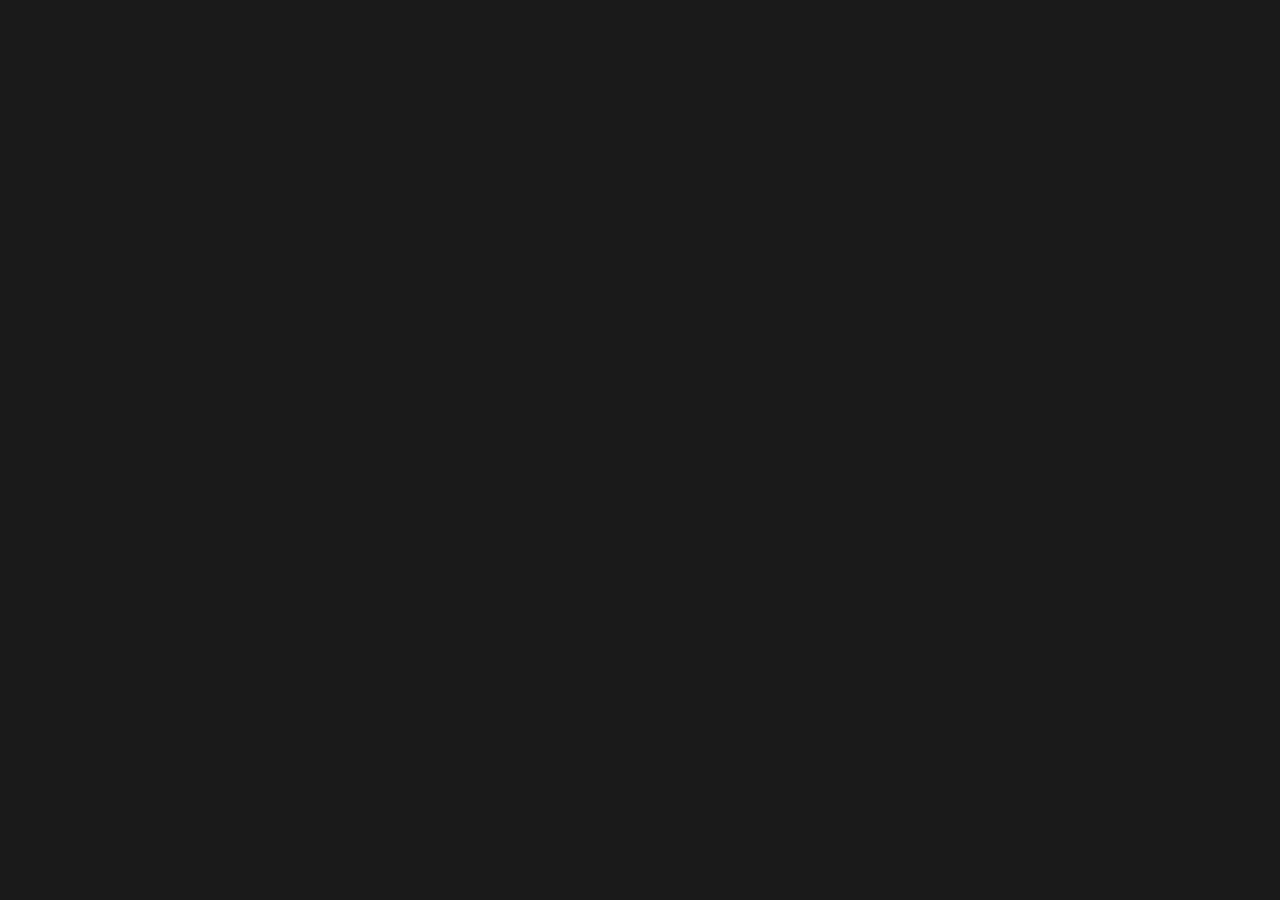
==== info_index.html @ 29385fa3 "修改hotcss的位置，新建页面" ====
<!DOCTYPE html>
<html>

<head>
    <meta charset="utf-8" />
    <title>UIfree</title>
    <meta name="keywords" content="" />
    <meta name="description" content="" />
    <meta name="viewport" content="width=device-width" />

    <!--S 第三方JS -->

    <!-- hotcss.js 必须在其他JS加载前加载，万不可异步加载。 -->
    <script src="js/hotcss.js"></script>

    <!--E 第三方JS -->
	
	<!--S全站共用样式和共用组件样式-->
    <link rel="stylesheet" href="css/common/shared.css" />
	<!--E全站共用样式和共用组件样式-->
	
	<!--S 独立页面样式-->
    <link rel="stylesheet" href="css/layout/info/info.css" />
	<!--E 独立页面样式-->
</head>
	<body>
	</body>
</html>
---- css/common/shared.css ----
/*
    css规范
    全站共用样式包括：网站头部、网站尾部、banner样式、共用样式、选择语言
    插件样式放在：插件共用样式里
    每个页面样式必须使用如下样式包裹起来:
    --------------------------------------------------- ==S statistics-page-1 ------------------------------------------------------------
    样式
    --------------------------------------------------- ==E statistics-page-1 ------------------------------------------------------------
*/

/*--------------------------------------------------- S 重置样式 ------------------------------------------------------------*/
html,body,h1,h2,h3,h4,h5,h6,div,dl,dt,dd,ul,ol,li,p,blockquote,pre,hr,figure,table,caption,th,td,form,fieldset,legend,input,button,textarea,menu{margin:0;padding:0;}
header,footer,section,article,aside,nav,hgroup,address,figure,figcaption,menu,details{display:block;}
table{border-collapse:collapse;border-spacing:0;}
caption,th{text-align:left;font-weight:normal;}
html,body,fieldset,img,iframe,abbr{border:0;}
i,cite,em,var,address,dfn{font-style:normal;}
[hidefocus],summary{outline:0;}
li{list-style:none;}
h1,h2,h3,h4,h5,h6,small{font-size:100%;}
sup,sub{font-size:83%;}
pre,code,kbd,samp{font-family:inherit;}
q:before,q:after{content:none;}
textarea{overflow:auto;resize:none;}
label,summary{cursor:default;}
a,button{cursor:pointer;}
h1,h2,h3,h4,h5,h6,em,strong,b{font-weight:bold;}
del,ins,u,s,a,a:hover{text-decoration:none;}
body,textarea,input,button,select,keygen,legend{font:12px/1.14 arial,\5b8b\4f53;color:#333;outline:0;}
body{background:#1a1a1a;font-family: microsoft yahei;}
a,a:hover{color:#333;}
/*--------------------------------------------------- E 重置样式 ------------------------------------------------------------*/

/*--------------------------------------------------- S 功能样式 ------------------------------------------------------------*/
.f-cb:after,.f-cbli li:after{display:block;clear:both;visibility:hidden;height:0;overflow:hidden;content:".";}
.f-cb,.f-cbli li{zoom:1;}
.f-ib{display:inline-block;*display:inline;*zoom:1;}
.f-dn{display:none;}
.f-db{display:block;}
.f-fl{float:left;}
.f-fr{float:right;}
.f-pr{position:relative;}
.f-prz{position:relative;zoom:1;}
.f-oh{overflow:hidden;}
.f-ff0{font-family:arial,\5b8b\4f53;}
.f-ff1{font-family:"Microsoft YaHei",\5fae\8f6f\96c5\9ed1,arial,\5b8b\4f53;}
.f-fs1{font-size:12px;}
.f-fs2{font-size:14px;}
.f-fwn{font-weight:normal;}
.f-fwb{font-weight:bold;}
.f-tal{text-align:left;}
.f-tac{text-align:center;}
.f-tar{text-align:right;}
.f-taj{text-align:justify;text-justify:inter-ideograph;}
.f-vam,.f-vama *{vertical-align:middle;}
.f-wsn{word-wrap:normal;white-space:nowrap;}
.f-pre{overflow:hidden;text-align:left;white-space:pre-wrap;word-wrap:break-word;word-break:break-all;}
.f-wwb{white-space:normal;word-wrap:break-word;word-break:break-all;}
.f-ti{overflow:hidden;text-indent:-30000px;}
.f-ti2{text-indent:2em;}
.f-lhn{line-height:normal;}
.f-tdu,.f-tdu:hover{text-decoration:underline;}
.f-tdn,.f-tdn:hover{text-decoration:none;}
.f-toe{overflow:hidden;word-wrap:normal;white-space:nowrap;text-overflow:ellipsis;}
.f-csp{cursor:pointer;}
.f-csd{cursor:default;}
.f-csh{cursor:help;}
.f-csm{cursor:move;}
.f-usn{-webkit-user-select:none;-moz-user-select:none;-ms-user-select:none;-o-user-select:none;user-select:none;}

/*--------------------------------------------------- E 功能样式 ------------------------------------------------------------*/

/*==S common */
footer{display: block}
.cistern { max-width: 1000px; margin :auto;}
/*==E common */
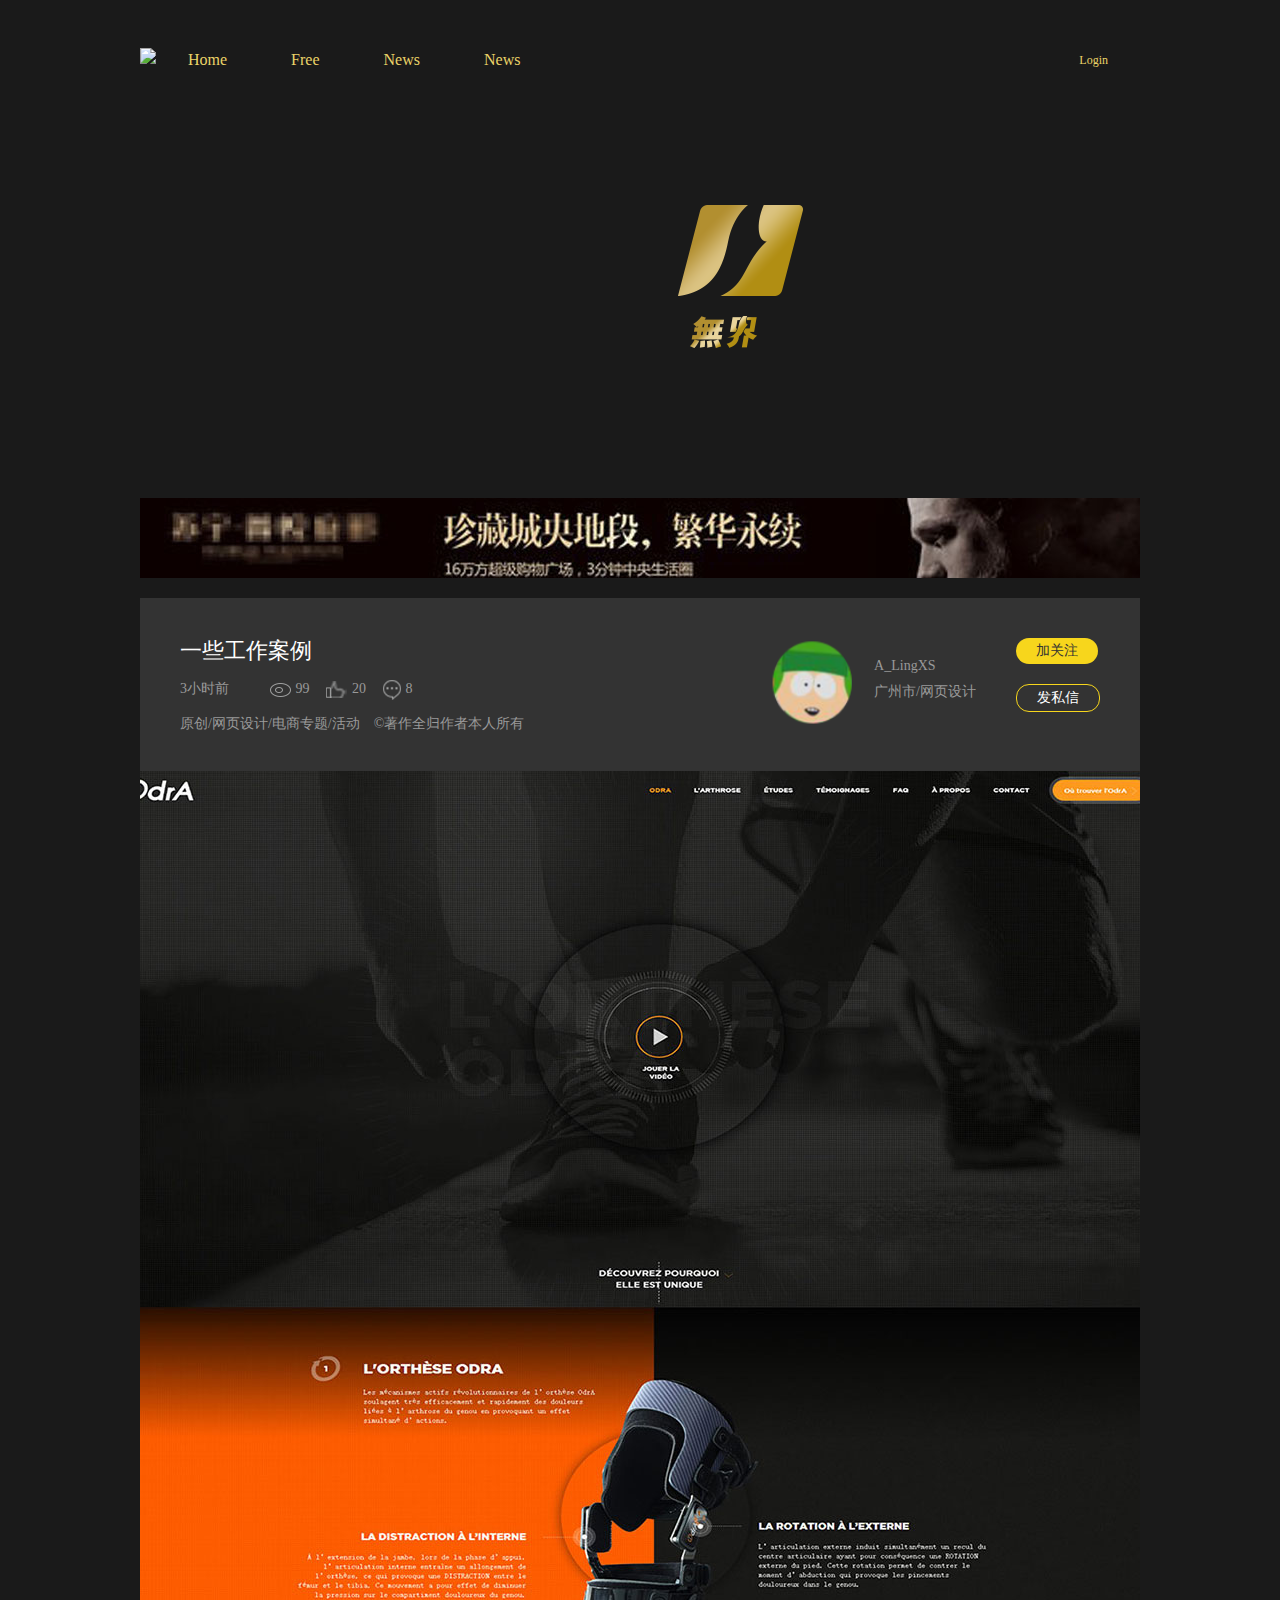
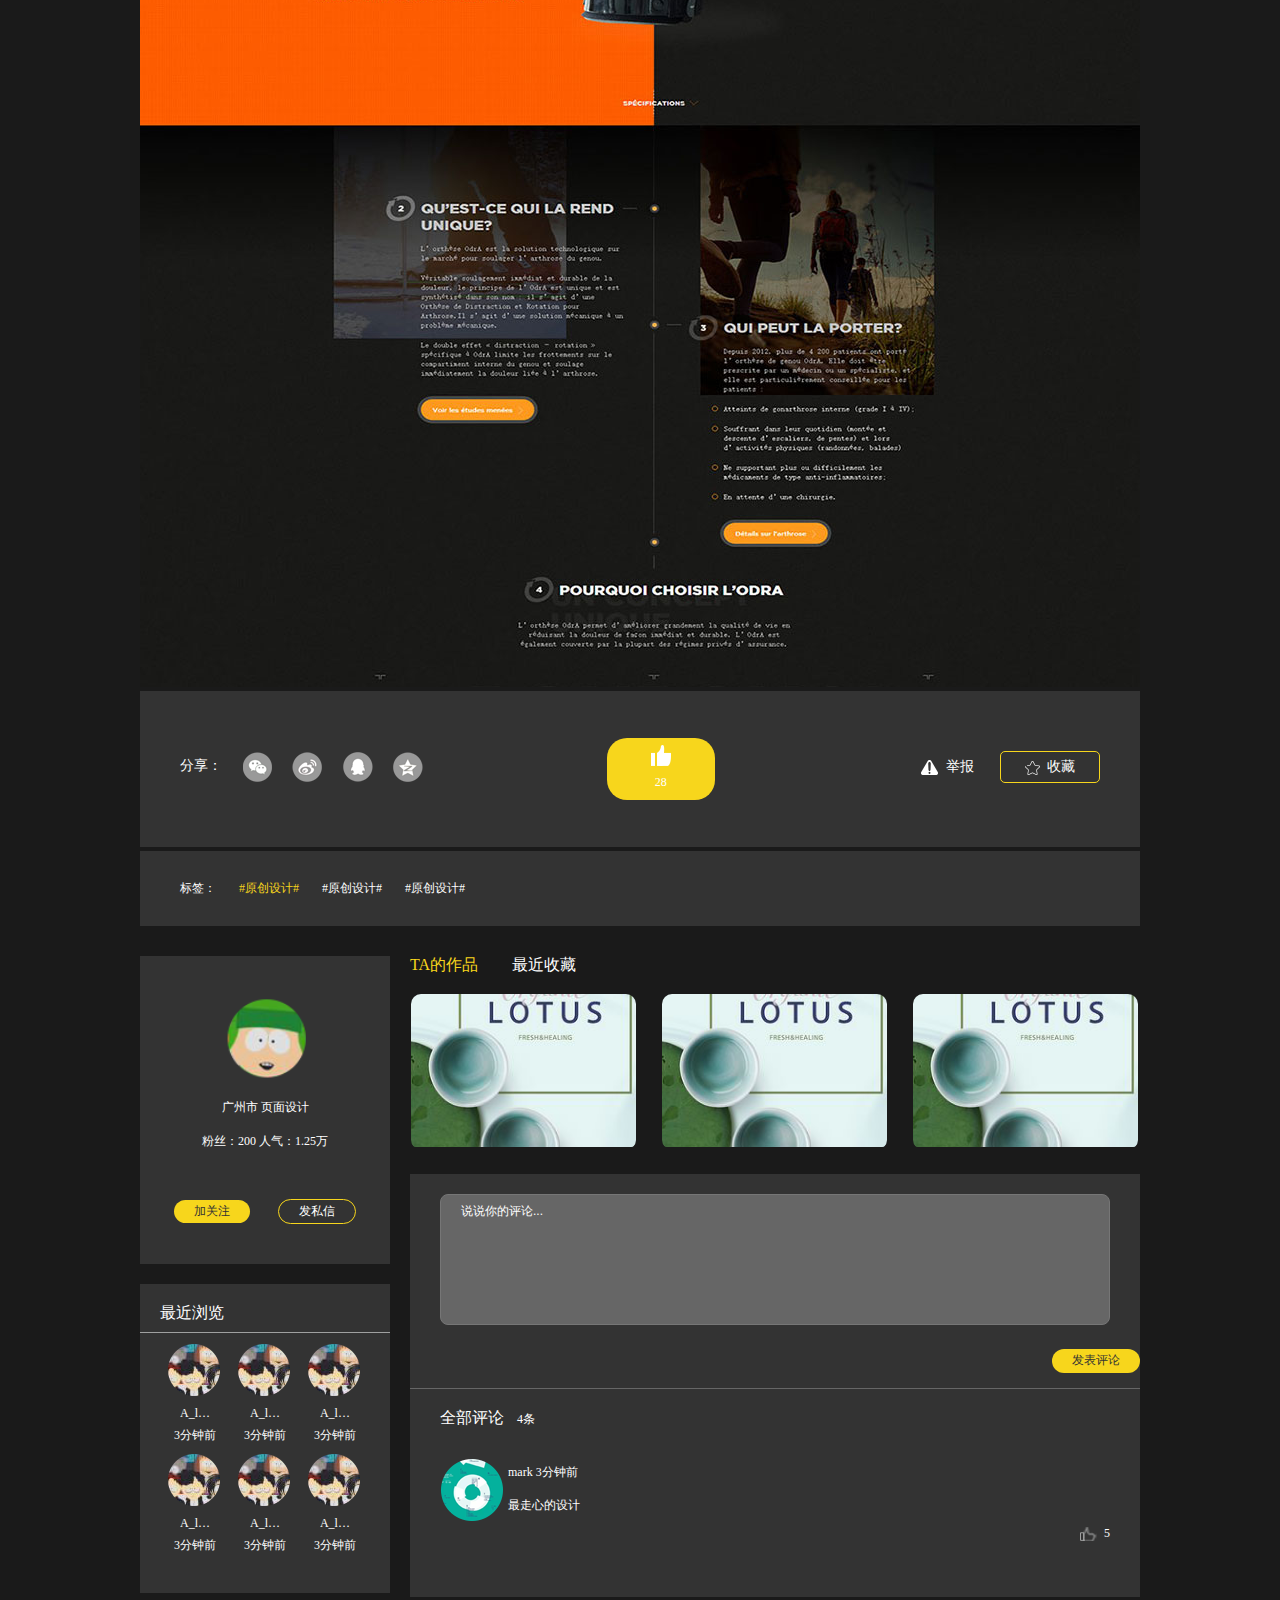
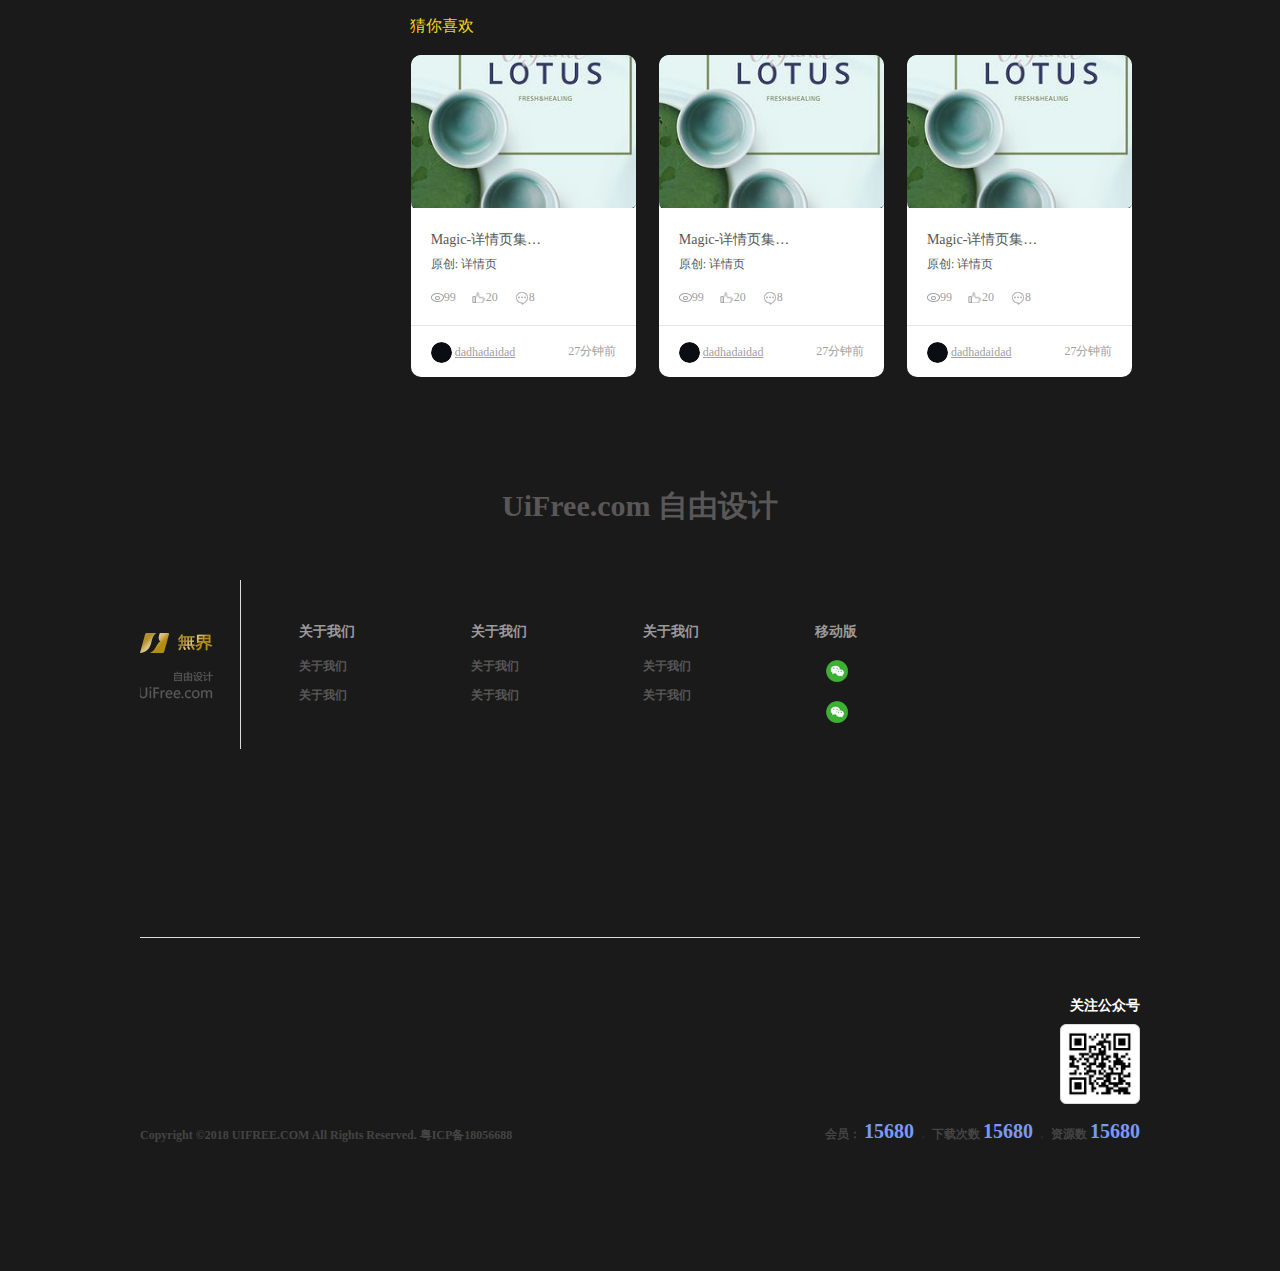
==== commit b9e63be7: "新增信息页面" ====
--- a/info_index.html
+++ b/info_index.html
@@ -24,5 +24,421 @@
 	<!--E 独立页面样式-->
 </head>
 	<body>
+		 <!-- 头部 -->
+    <div class="g-home-hd">
+        <div class="cistern  f-cb">
+            <!-- LOGO -->
+            <div class="m-home-logo f-fl">
+                <img src="images/logo.jpg">
+            </div>
+            <!-- /LOGO -->
+            <!-- 导航 -->
+            <ul class="m-home-nav f-fl">
+                <li class="f-fl">
+                    <a href="#">Home</a>
+                </li>
+                <li class="f-fl">
+                    <a href="#">Free</a>
+                </li>
+                <li class="f-fl">
+                    <a href="#">News</a>
+                </li>
+                <li class="f-fl">
+                    <a href="#">News</a>
+                </li>
+                <!-- 更多导航项 -->
+            </ul>
+            <!-- /导航 -->
+            <!-- 登录 -->
+            <div class="m-home-login f-fr">
+                <a href="#">Login</a>
+            </div>
+            <!-- /登录 -->
+        </div>
+    </div>
+    <!-- /头部 -->
+	<!-- banner -->
+    <div class="g-home-banner">
+        <div class="cistern">
+            <img src="images/banner.png" alt="">
+        </div>
+    </div>
+    <!-- /banner -->
+	<!--广告位置-->
+	<div class="g-info-hot">
+		<div class="cistern">
+			<img src="images/info_03.jpg"/>
+		</div>
+	</div>
+	<!--/广告位置-->
+	<!--内容-->
+	<div class="g-info-container">
+		<div class="cistern">
+			<!--内容头部-->
+			<div class="g-title f-cb">
+				<div class="info-title-fl">
+					<h1 class="title">一些工作案例</h1>
+					<div class="status">
+						<span>3小时前</span>
+						<span><img src="images/info-icon-c_08.png"/>99</span>
+						<span><img src="images/info-icon-c_03.png"/>20</span>
+						<span><img src="images/info-icon-c_05.png"/>8</span>
+					</div>
+					<p class="msg">原创/网页设计/电商专题/活动 &nbsp;&nbsp;&nbsp;©著作全归作者本人所有</p>
+				</div>
+				<div class="info-title-fr">
+					<div class="info-title-img f-fl">
+						<img src="images/attention-portrait.png"/>
+					</div>
+					<div class="f-fl c-ml20">
+						<p class="c-mt20">A_LingXS</p>
+						<p class="c-mt10">广州市/网页设计</p>
+					</div>
+					<div class="f-fr c-ml40">
+						<div class="c-mb20">
+							<span class="p-attention-ct-left-attention">加关注</span>
+                        </div>
+						<div>
+							<span class="p-attention-ct-left-msg">发私信</span>
+						</div>
+					</div>
+				</div>
+			</div>
+			<!--内容-->
+			<div class="g-content">
+				<img src="images/info-content_03.jpg"/>
+			</div>
+			<!--内容底部-->
+			<div class="g-fd-top f-cb f-tac">
+				<div class="f-fl f-ib">
+					<div class="info-fd-top">
+						分享：
+						<a href="javascript:;" class="u-share-btn">
+							<img src="images/info-icon_03.png" alt="" />
+						</a>
+						<a href="javascript:;" class="u-share-btn">
+							<img src="images/info-icon_05.png" alt="" />
+						</a>
+						<a href="javascript:;" class="u-share-btn">
+							<img src="images/info-icon_07.png" alt="" />
+						</a>
+						<a href="javascript:;" class="u-share-btn">
+							<img src="images/info-icon_09.png" alt="" />
+						</a>
+						
+					</div>
+				</div>
+				<div class="f-ib">
+					<div class="u-praise-btn">
+						<img src="images/info-zab_03.png"/>
+						<p>28</p>
+					</div>
+				</div>
+				<div class="f-fr f-ib">
+					<div class="info-fd-top">
+
+						<a href="javascript:;" class="u-fun-btn u-fun-btn-borno">
+							<img src="images/info-fun_03.png" alt="" />
+							举报
+						</a>
+						<a href="javascript:;" class="u-fun-btn">
+							<img src="images/info-fun_05.png" alt="" />
+							收藏
+						</a>
+					</div>
+				</div>
+			</div>
+			<div class="g-fd-bt">
+				标签：
+				<span class="fc-orgin c-ml20">#原创设计#</span>
+				<span class="c-ml20">#原创设计#</span>
+				<span class="c-ml20">#原创设计#</span>
+			</div>
+		</div>
+	</div>
+	
+	<!--/内容-->
+	
+	
+	<!--个人信息-->
+		 <div class="p-attention-ct">
+        <div class="cistern f-cb">
+            <div class="p-attention-ct-left f-tac">
+                <div class="p-attention-ct-left-person">
+                    <img src="images/attention-portrait.png" />
+                    <span class="f-db c-mt20">
+                        <span>广州市</span>
+                        <span class="c-pl5">页面设计</span>
+                    </span>
+                    <span class="f-db c-mt20">
+                        <span>粉丝：<span class="c-gray-color">200</span></span>
+                        <span class="c-pl20">人气：<span class="c-gray-color">1.25万</span></span>
+                    </span>
+                    <span class="f-db c-mt50">
+                        <span class="p-attention-ct-left-attention c-mr25">加关注</span>
+                        <span class="p-attention-ct-left-msg">发私信</span>
+                    </span>
+                </div>
+                <div class="p-attention-ct-left-look c-mt20">
+                    <p>最近浏览</p>
+                    <ul class="f-cb">
+                        <li>
+                            <img src="images/attention-portrait2.png" />
+                            <span class="f-db browser-name">A_little</span>
+                            <span class="f-db c-gray-color">3分钟前</span>
+                        </li>
+                        <li>
+                            <img src="images/attention-portrait2.png" />
+                            <span class="f-db browser-name">A_little</span>
+                            <span class="f-db c-gray-color">3分钟前</span>
+                        </li>
+                        <li>
+                            <img src="images/attention-portrait2.png" />
+                            <span class="f-db browser-name">A_little</span>
+                            <span class="f-db c-gray-color">3分钟前</span>
+                        </li><li>
+                        <img src="images/attention-portrait2.png" />
+                        <span class="f-db browser-name">A_little</span>
+                        <span class="f-db c-gray-color">3分钟前</span>
+                    </li><li>
+                        <img src="images/attention-portrait2.png" />
+                        <span class="f-db browser-name">A_little</span>
+                        <span class="f-db c-gray-color">3分钟前</span>
+                    </li><li>
+                        <img src="images/attention-portrait2.png" />
+                        <span class="f-db browser-name">A_little</span>
+                        <span class="f-db c-gray-color">3分钟前</span>
+                    </li>
+                    </ul>
+                </div>
+            </div>
+            <div class="p-attention-ct-right">
+               	<div class="g-info-tab">
+               		<div class="info-tab-title">
+               			<span class="fc-orgin">TA的作品</span>
+               			<span>最近收藏</span>
+               		</div>
+               		<div class="info-tab-show">
+               			<a href="javascript:;">
+               				<img src="images/info-zp_03.png"/>
+               			</a>
+               			<a href="javascript:;">
+               				<img src="images/info-zp_03.png"/>
+               			</a>
+               			
+               			<a href="javascript:;">
+               				<img src="images/info-zp_03.png"/>
+               			</a>
+               		</div>
+               	</div>
+                <div class="personal-product-commend c-mt20">
+                    <div class="commend-wrap">
+                        <textarea rows="8">说说你的评论...</textarea >
+                    </div>
+                    <div class="f-tar c-mt20">
+                        <span class="p-attention-ct-left-attention">发表评论</span>
+                    </div>
+                    <p class="commend-num">
+                        <span>全部评论</span> <span class="c-gray-color">4条</span>
+                    </p>
+                    <ul>
+                        <li>
+                            <img src="images/attention-portrait3.png" />
+                            <div class="f-ib c-pl20">
+                                <span class="f-db">
+                                    <span>mark</span>
+                                    <span class="c-gray-color c-pl5">3分钟前</span>
+                                </span>
+                                <p class="c-mt20 c-gray-color">最走心的设计</p>
+                            </div>
+                            <div class="personal-product-commend-thumb">
+                                <img src="images/attention-thumb.png" />
+                                <span class="c-gray-color">5</span>
+                            </div>
+                        </li>
+                    </ul>
+                </div>
+                <div class="g-info-tab c-mt20">
+               		<div class="info-tab-title">
+               			<span class="fc-orgin">猜你喜欢</span>
+               		</div>
+               		<div class="info-link f-cb">
+               			<div class="info-link-list">
+               				<a href="javascript:;" class="link-img">
+               					<img src="images/info-zp_03.png"/>
+               				</a>
+               				<div class="info-link-des">
+               					<div class="info-link-des-top">
+               						<h1 class="info-link-title">Magic-详情页集合Magic-详情页集合</h1>
+               						<h2 class="info-link-ftitle">原创:  详情页</h2>
+               						<div class="info-link-fun">
+               								<span><img src="images/info-icon-ca_13.png"/>99</span>
+											<span><img src="images/info-icon-ca_15.png"/>20</span>
+											<span><img src="images/info-icon-ca_17.png"/>8</span>
+               						</div>
+               					</div>
+               				</div>
+               				<div class="info-link-des-tx">
+              						<div class="info-link-tx">
+              							<img src="images/info-bt-tx_13.png"/>
+              							<span>dadhadaidad</span>
+              						</div>
+              						<div class="info-link-time">
+              							27分钟前
+              						</div>
+              					</div>
+               			</div>
+               			<div class="info-link-list">
+               				<a href="javascript:;" class="link-img">
+               					<img src="images/info-zp_03.png"/>
+               				</a>
+               				<div class="info-link-des">
+               					<div class="info-link-des-top">
+               						<h1 class="info-link-title">Magic-详情页集合Magic-详情页集合</h1>
+               						<h2 class="info-link-ftitle">原创:  详情页</h2>
+               						<div class="info-link-fun">
+               								<span><img src="images/info-icon-ca_13.png"/>99</span>
+											<span><img src="images/info-icon-ca_15.png"/>20</span>
+											<span><img src="images/info-icon-ca_17.png"/>8</span>
+               						</div>
+               					</div>
+               				</div>
+               				<div class="info-link-des-tx">
+              						<div class="info-link-tx">
+              							<img src="images/info-bt-tx_13.png"/>
+              							<span>dadhadaidad</span>
+              						</div>
+              						<div class="info-link-time">
+              							27分钟前
+              						</div>
+              					</div>
+               			</div>
+               			<div class="info-link-list">
+               				<a href="javascript:;" class="link-img">
+               					<img src="images/info-zp_03.png"/>
+               				</a>
+               				<div class="info-link-des">
+               					<div class="info-link-des-top">
+               						<h1 class="info-link-title">Magic-详情页集合Magic-详情页集合</h1>
+               						<h2 class="info-link-ftitle">原创:  详情页</h2>
+               						<div class="info-link-fun">
+               								<span><img src="images/info-icon-ca_13.png"/>99</span>
+											<span><img src="images/info-icon-ca_15.png"/>20</span>
+											<span><img src="images/info-icon-ca_17.png"/>8</span>
+               						</div>
+               					</div>
+               				</div>
+               				<div class="info-link-des-tx">
+              						<div class="info-link-tx">
+              							<img src="images/info-bt-tx_13.png"/>
+              							<span>dadhadaidad</span>
+              						</div>
+              						<div class="info-link-time">
+              							27分钟前
+              						</div>
+              					</div>
+               			</div>
+               		</div>
+               	</div>
+            </div>
+        </div>
+    </div>
+    <!-- /内容区 -->
+	
+	<!--/个人信息-->
+	
+	    <!-- 底部 -->
+    <footer class="ft-home c-mt50">
+        <h1 class="ft-home-UiFree">UiFree.com 自由设计</h1>
+
+        <div class="ft-home-ct f-cb">
+            <div class="cistern">
+                <div class="ft-home-introduce f-fl">
+                    <img src="images/introduce.png" alt="">
+                </div>
+                <div class="ft-home-nav-box f-cb f-fl">
+                    <dl class="ft-nav f-fl">
+                        <dt>
+                            <a>关于我们</a>
+                        </dt>
+                        <dd>
+                            <a>关于我们</a>
+                        </dd>
+                        <dd>
+                            <a>关于我们</a>
+                        </dd>
+                    </dl>
+                    <dl class="ft-nav f-fl">
+                        <dt>
+                            <a>关于我们</a>
+                        </dt>
+                        <dd>
+                            <a>关于我们</a>
+                        </dd>
+                        <dd>
+                            <a>关于我们</a>
+                        </dd>
+                    </dl>
+                    <dl class="ft-nav f-fl">
+                        <dt>
+                            <a>关于我们</a>
+                        </dt>
+                        <dd>
+                            <a>关于我们</a>
+                        </dd>
+                        <dd>
+                            <a>关于我们</a>
+                        </dd>
+                    </dl>
+                    <dl class="ft-nav f-fl">
+                        <dt>
+                            <a>移动版</a>
+                        </dt>
+                        <dd class="f-tac">
+                            <a><img src="images/home-bt-icon_03.png"/></a>
+                        </dd>
+                        <dd class="f-tac">
+                            <a><img src="images/home-bt-icon_03.png"/></a>
+                        </dd>
+                    </dl>
+                </div>
+                
+            </div>
+        </div>
+        <!-- 横线 -->
+        <div class="cistern">
+            <i style="display: block; height: 1px; background: #dbdbdb; "></i>
+        </div>
+        <!-- /横线 -->
+        <div class="ft-home-copyright">
+            <div class="cistern f-cb f-pr">
+                <div class="ft-home-copyright-text">
+                   Copyright ©2018 UIFREE.COM All Rights Reserved. 粤ICP备18056688
+                </div>
+                <div class="ft-home-Info f-fr">
+                	<!-- 社交 -->
+                <div class="ft-home-share-box">
+                    <h3>关注公众号</h3>
+                    <div class="ft-share-img">
+                        <img src="images/qq.png">
+                    </div>
+                </div>
+                <!-- /社交 -->
+                    <span>
+                        会员：
+                        <font>15680</font>
+                    </span>，
+                    <span>
+                        下载次数
+                        <font>15680</font>
+                    </span>，
+                    <span>
+                        资源数
+                        <font>15680</font>
+                    </span>
+                </div>
+            </div>
+        </div>
+    </footer>
 	</body>
 </html>
--- a/css/common/shared.css
+++ b/css/common/shared.css
@@ -73,4 +73,201 @@
 /*==S common */
 footer{display: block}
 .cistern { max-width: 1000px; margin :auto;}
-/*==E common */+/*==E common */
+
+
+/* S 头部 */
+.g-home-hd {
+    width: 100%;
+    padding: 30px 0px;
+    position: relative;
+    z-index: 102;
+    top: 0;
+    left: 0;
+}
+
+.g-home-hd a {
+    color: #666;
+}
+
+.g-home-hd .m-home-nav li {position: relative;}
+.g-home-hd .m-home-nav .nav-list-box a{
+    font-size: 16px;
+    color: #999;
+    padding: 6px;
+    display: inline-block;
+}
+
+.g-home-hd .m-home-nav .nav-list-box{
+    width: 128px;
+    position: absolute;
+    left: 0;
+    background: #151515;
+    padding: 14px 0px;
+    display: none;
+}
+
+.g-home-hd .m-home-nav li .nav-home-title {
+    font-size: 16px;
+    padding: 6px 22px;
+    display: block;
+}
+.g-home-hd .m-home-nav li :hover {
+	border: 1px solid #343434;
+    border-radius: 6px;
+}
+.g-home-hd .m-home-nav li:hover .nav-list-box{
+	display:block
+}
+.g-home-hd .m-home-fun{
+	
+}
+.g-home-hd .m-home-fun a{
+	padding-left:36px;
+}
+.g-home-hd .m-home-fun .u-home-saerch{
+    background: #1d1d1d;
+    padding: 6px 12px;
+    border-radius: 6px;
+}
+.g-home-hd .m-home-fun .u-home-saerch input{
+    padding-right: 26px;
+    outline: none;
+    border: none;
+    -webkit-appearance: none;
+    border-radius: 0;
+    background: none;
+    background: url(../../images/search.png)no-repeat center right;
+}
+.g-home-hd .m-home-fun .u-home-saerch input::-webkit-input-placeholder{
+	    color: #292929;
+}
+.g-home-hd .m-home-fun .u-home-saerch input::-moz-placeholder{   /* Mozilla Firefox 19+ */
+        color: #292929;
+}
+.g-home-hd .m-home-fun .u-home-saerch input:-moz-placeholder{    /* Mozilla Firefox 4 to 18 */
+      color: #292929;
+}
+.g-home-hd .m-home-fun .u-home-saerch input:-ms-input-placeholder{  /* Internet Explorer 10-11 */ 
+        color: #292929;
+}
+.g-home-hd .m-home-login{
+} 
+.m-home-menu{
+	    padding: 6px 32px;
+}
+/* E 头部 */
+
+/* S 底部 */
+
+.ft-home {
+    display: block;
+    background: #1a1a1a;
+}
+
+.ft-home .ft-home-introduce {
+    padding-top: 44px;
+    padding-right: 70px;
+}
+
+.ft-home .ft-home-nav-box {
+    padding: 32px 0px;
+}
+
+.ft-home .ft-home-UiFree {
+    color: #595757;
+    font-size: 18px;
+    text-align: center;
+    padding: 42px 0px;
+    background: #1a1a1a;
+}
+
+.ft-home .ft-home-ct .ft-home-nav-box .ft-nav {
+    padding: 0px 58px;
+}
+
+.ft-home .ft-home-ct .ft-home-nav-box .ft-nav dt {
+    padding: 12px 0px 38px 0px;
+}
+
+.ft-home .ft-home-ct .ft-home-nav-box .ft-nav dt a {
+    font-size: 14px;
+    color: #939393;
+    font-weight: bold;
+}
+
+.ft-home .ft-home-ct .ft-home-nav-box .ft-nav dd {
+    padding: 8px 0px;
+}
+
+.ft-home .ft-home-ct .ft-home-nav-box .ft-nav dd a {
+    font-size: 12px;
+    color: #595757;
+    font-weight: bold;
+}
+
+.ft-home-ct {
+    padding: 14px 0px;
+}
+
+
+/* =S 二维码 */
+
+.ft-home-share-box {
+    padding-top: 34px;
+    padding-bottom: 16px;
+    text-align: center;
+}
+
+.ft-home .ft-home-share-box h3 {
+    font-size: 14px;
+    color: #fff;
+    font-weight: bold;
+    margin-bottom: 10px;
+}
+
+.ft-home .ft-home-share-box .ft-share-img {
+    width: 66px;
+    height: 66px;
+    border: 1px solid #dbdbdb;
+    border-radius: 6px;
+    padding: 6px;
+	background:#fff;
+}
+
+.ft-home .ft-home-share-box img {
+    width: 100%;
+    border-radius: 6px;
+}
+
+
+/* =E 二维码 */
+
+
+/* =S 版权 */
+
+.ft-home-copyright {
+   
+    padding-bottom: 128px;
+}
+
+.ft-home-copyright .ft-home-copyright-text {
+    font-size: 12px;
+    color: #444;
+    font-weight: bold;
+}
+
+.ft-home-copyright .ft-home-Info span {
+    color: #939393;
+    font-size: 16px;
+    font-weight: bold;
+}
+
+.ft-home-copyright .ft-home-Info span font {
+    color: #fff;
+    font-size: 20px;
+}
+/* =E 版权 */
+
+
+/* E 底部 */--- a/css/layout/info/info.css
+++ b/css/layout/info/info.css
@@ -0,0 +1,644 @@
+/* S 字体颜色 */
+.fc-orgin{
+	color: #f7d61c !important;
+}
+/* E 字体颜色 */
+/* S 头部 */
+.g-home-hd {
+    height: 60px;
+    line-height: 60px;
+    /* position: fixed; */
+    position: relative;
+    z-index: 102;
+    top: 0;
+    left: 0;
+    width: 100%;
+}
+
+.g-home-hd a {
+    color: #ebd368;
+}
+
+.g-home-hd .m-home-nav li {}
+
+.g-home-hd .m-home-nav li a {
+    font-size: 16px;
+    padding: 0px 32px;
+    display: block;
+}
+
+.g-home-hd .m-home-login a {
+    display: block;
+    background: url(../../images/login.png)no-repeat center right 0px;
+    padding: 0px 32px;
+}
+
+
+/* E 头部 */
+
+/* S 广告 */
+.g-info-hot{
+	width: 100%;
+	height: auto;
+	margin: 40px 0 20px;
+}
+.g-info-hot img{
+	display: block;
+	width: 100%;
+}
+/* E 广告*/
+
+/* S 内容  */
+.c-mt20{
+	margin-top: 20px;
+}
+
+.c-mt10{
+	margin-top: 10px;
+}
+.c-ml20{
+	margin-left: 20px;
+}
+.c-ml40{
+	margin-left: 40px;
+}
+.c-mb20{
+	margin-bottom: 20px;
+}
+.c-mt50{
+	margin-top: 50px;
+}
+.c-mr25{
+	margin-right: 25px;
+}
+.g-info-container{
+	margin: 20px 0;
+}
+.g-info-container .g-title{
+	padding:40px;
+	background: #333;
+	color: #999;
+	font-size: 14px;
+}
+.g-info-container .g-content{
+	height: auto;
+}
+.g-info-container .g-content img{
+	width: 100%;
+}
+.info-title-fl{
+	float: left;
+}
+.info-title-fl .title{
+	font-size: 22px;
+	color: #fff;
+	font-weight: normal;
+}
+.info-title-fl .status{
+	margin: 16px 0;
+}
+.info-title-fl .status span{
+	display: inline-block;
+	line-height: 20px;
+	margin-left: 13px;
+}
+.info-title-fl .status span:first-child{
+	margin-left: 0;
+	margin-right: 24px;
+}
+.info-title-fl .status span img{
+	vertical-align: middle;
+	margin-right: 5px;
+}
+.g-info-container .g-fd-top,.g-info-container .g-fd-bt{
+	background: #333;
+	color: #fff;
+}
+.g-info-container .g-fd-top{
+	padding: 47px 40px;
+	border-bottom: 4px solid #1a1a1a;
+}
+.g-info-container .g-fd-bt{
+	padding: 0 40px;
+}
+.g-info-container .g-fd-bt{
+	line-height: 75px;
+}
+
+.info-title-fr{
+	float: right;
+}
+.info-title-img{
+	width: 86px;
+	height: 86px;
+}
+.info-title-img img{
+	display: block;
+	width: 100%;
+	height: 100%;
+}
+.p-attention-ct-left-attention,.p-attention-ct-left-msg{
+	cursor: pointer;
+}
+.p-attention-ct-left-attention{
+    background-color: #F7D61C;
+    padding: 5px 20px;
+    border-radius: 13px;
+    display: inline-block;
+    color: #333;
+}
+.p-attention-ct-left-msg{
+    border: 1px solid #F7D61C;
+    padding: 5px 20px;
+    border-radius: 13px;
+    display: inline-block;
+    color: #fff;
+}
+.info-fd-top{
+	font-size: 14px;
+	line-height: 55px;
+	color: #fff;
+}
+.u-share-btn{
+	display: inline-block;
+	margin-left: 17px;
+}
+.u-share-btn img{
+	vertical-align: middle;
+}
+.u-praise-btn{
+	display: block;
+	width: 108px;
+	padding: 7px 0 10px;
+	border-radius: 20px;
+	background: #f7d61c;
+	font-size: 12px;
+	color: #fff;
+
+}
+.u-praise-btn p{
+	margin-top: 6px;
+}
+.u-fun-btn{
+	display: inline-block;
+	width: 98px;
+	height: 30px;
+	border: 1px solid #f7d61c;
+	border-radius: 5px;
+	line-height: 30px;
+	vertical-align: middle;
+	text-align: center;
+	color: #fff;
+	font-size: 14px;
+}
+.u-fun-btn:hover{
+	color: #fff;
+}
+.u-fun-btn img{
+	margin-right: 4px;
+	vertical-align: middle;
+}
+.u-fun-btn-borno{
+	border: none;
+}
+/* E 内容 */
+
+
+
+
+/* S 信息 */
+.p-attention-ct{
+    margin-top: 30px;
+    color: #fff;
+}
+/* S 信息区左侧 */
+.p-attention-ct .p-attention-ct-left{
+    float: left;
+    width: 25%;
+    text-align: center;
+    box-sizing: border-box;
+}
+.p-attention-ct-left-person{
+    padding: 40px 0;
+    background-color: #333;
+}
+
+.p-attention-ct-left-look{
+    padding: 20px 0 40px 0;
+    background-color: #333;
+}
+.p-attention-ct-left-look p{
+    font-size: 16px;
+    border-bottom: 1px solid #9fa0a0;
+    text-align: left;
+    padding-bottom: 10px;
+    padding-left: 20px;
+}
+.p-attention-ct-left-look ul{
+    padding: 0 20px;
+}
+.p-attention-ct-left-look ul li {
+    float: left;
+    width:33.33%;
+    display: inline-block;
+    text-align: center;
+    box-sizing: border-box;
+    margin-top: 10px;
+}
+.p-attention-ct-left-look .browser-name{
+    display: inline-block;
+    padding: 5px 0 5px 0;
+    width: 30px;
+    overflow: hidden;
+    white-space: nowrap;
+    text-overflow: ellipsis;
+}
+/* E 信息区左侧 */
+
+/* S 信息区右侧 */
+.p-attention-ct .p-attention-ct-right{
+    float: left;
+    width: 75%;
+    text-align: center;
+    box-sizing: border-box;
+    padding-left: 20px;
+}
+.attention-rotate-img{
+    max-width: 100%;
+}
+.personal-product-list {
+    text-align: left;
+    background-color: #333;
+    padding-left: 20px;
+}
+.personal-product-list ul li{
+    display: inline-block;
+    font-size: 16px;
+    padding: 15px 0;
+}
+.personal-product-list ul li span{
+    cursor: pointer;
+    padding: 3px 15px;
+    display: inline-block;
+}
+.personal-product-list ul li span:hover{
+    background-color: #F7D61C;
+    color: #333;
+    padding: 3px 15px;
+    border-radius: 13px;
+}
+.personal-product-content{
+    background-color: #333;
+    padding: 20px;
+}
+.personal-product-content .p-attention-ct-left-attention{
+    margin-right: 5px;
+}
+.personal-product-content .p-attention-ct-left-attention ,.personal-product-content .p-attention-ct-left-msg{
+    padding: 4px 10px;
+}
+.personal-product-content-portrait{
+    width: 12%;
+    box-sizing: border-box;
+    float: left;
+}
+.personal-product-content ul li{
+    margin-bottom: 20px;
+}
+.personal-product-content ul li:last-of-type{
+    margin-bottom:0;
+}
+.personal-product-content ul li div{
+    width: 22%;
+    float: left;
+    box-sizing: border-box;
+}
+.personal-product-sight img,.personal-product-sight span{
+    vertical-align: middle;
+}
+.personal-product-fan-name{
+    font-size: 16px;
+}
+.personal-product-fan-num{
+    padding: 10px 0;
+}
+.personal-product-content ul li div img{
+    max-width: 90%;
+}
+.personal-product-page .m-newest-Page {
+    text-align: center;
+    padding-top: 20px;
+    padding-bottom: 50px;
+}
+
+.personal-product-page .m-newest-Page ul {
+    display: inline-block;
+}
+
+.personal-product-page .m-newest-Page ul li a {
+    padding: 13px 16px;
+    background: #666;
+    margin: 0px 3px;
+    border-radius: 4px;
+    display: inline-block;
+    font-size: 12px;
+    color: #9fa0a0;
+}
+
+.personal-product-page .m-newest-Page ul li .active {
+    background: #F7D61C;
+    color: #fff;
+}
+.personal-product-commend{
+    padding-top: 20px;
+    background-color: #333;
+}
+.commend-wrap textarea {
+    width: 100%;
+    background-color: #666;
+    border-radius: 8px;
+    color: #fff;
+    padding: 10px 20px;
+    box-sizing: border-box;
+}
+.personal-product-commend .commend-wrap{
+    padding: 0 30px;
+}
+.personal-product-commend .commend-num{
+    text-align: left;
+    border-top: 1px solid #666;
+    padding: 20px 30px 0;
+    margin-top: 15px;
+}
+.personal-product-commend .commend-num span:first-of-type{
+    font-size: 16px;
+    padding-right: 10px;
+}
+.personal-product-commend ul li{
+    text-align: left;
+    padding: 30px 30px 50px;
+    border-bottom: 1px solid #666;
+}
+.personal-product-commend ul li:last-of-type{
+    border-bottom: none;
+}
+.personal-product-commend ul li img,.personal-product-commend ul li div{
+    vertical-align: middle;
+}
+.personal-product-commend-thumb{
+    text-align: right;
+}
+.personal-product-commend-reply:before{
+    content: "";
+    height: 0;
+    position: absolute;
+    left: 20px;
+    top: -5px;
+    border-left: 5px solid transparent;
+    border-right: 5px solid transparent;
+    border-bottom: 7px solid #666;
+}
+.personal-product-commend-reply{
+    position: relative;
+    padding: 20px;
+    margin-left: 80px;
+    margin-top: 30px;
+    background-color: #666;
+    border-radius: 5px;
+}
+.personal-product-commend-reply p{
+    margin-top: 5px;
+}
+
+/**S 个人信息**/
+.info-tab-title{
+	font-size: 16px;
+	text-align: left;
+}
+.info-tab-title span{
+	margin-right: 30px;
+}
+.info-tab-show{
+	text-align: left;
+	margin:20px 0 20px -3%;
+}
+.info-tab-show a{
+	display: inline-block;
+	width: 30%;
+	margin-left: 3%;
+	border-radius: 10px;
+	overflow: hidden;
+}
+.info-tab-show a img{
+	width: 100%;
+}
+/**E 个人信息**/
+
+/**S 猜你喜欢**/
+.info-link{
+	text-align: left;
+	margin:20px 0 20px -3%;
+}
+.info-link .info-link-list{
+	float: left;
+	width: 30%;
+	overflow: hidden;
+	margin-left: 3%;
+	border-radius: 10px;
+	background: #fff;
+}	
+.link-img{
+	display: block;
+	width: 100%;
+	height: auto;
+	border-radius: 10px;
+	overflow: hidden;
+}
+.link-img img{
+	width: 100%;
+}
+.info-link-des{
+	margin: 20px 20px 0 20px;
+	position: relative;
+}
+
+.info-link-des-top{
+	width: 65%;
+	text-align: left;
+}
+.info-link-des-top .info-link-title,.info-link-des-top .info-link-ftitle{
+	font-weight: normal;
+	color: #595757;
+}
+
+.info-link-des-top .info-link-title{
+	overflow:hidden;
+    text-overflow:ellipsis;
+    white-space:nowrap;
+    font-size: 14px;
+    margin-bottom: 10px;
+}
+.info-link-des-top .info-link-ftitle{
+	font-size: 12px;
+}
+.info-link-des-top .info-link-fun{
+	color: #9fa0a0;
+	font-size: 12px;
+	line-height: 13px;
+}
+.info-link-des-top .info-link-fun{
+	margin-right: -13px;
+	padding: 20px 0;
+}
+.info-link-des-top .info-link-fun span{
+	margin-right: 13px;
+}
+.info-link-des-top .info-link-fun img{
+	vertical-align: middle;
+}
+.info-link-des-tx{
+	padding: 0 20px;
+	border-top: 1px solid #e6e6e7;
+	line-height: 50px;
+}
+.info-link-des-tx .info-link-tx,.info-link-des-tx .info-link-time{
+	display: inline-block;
+	color: #9fa0a0;
+}
+.info-link-des-tx .info-link-tx{
+	float: left;
+}
+.info-link-des-tx .info-link-tx img{
+	width: 21px;
+	height: 21px;
+	vertical-align: middle;
+	border-radius: 100%;
+}
+.info-link-des-tx .info-link-tx span{
+	display: inline-block;
+	width: 70px;
+	overflow:hidden;
+    text-overflow:ellipsis;
+    white-space:nowrap;
+    vertical-align: middle;
+    font-size: 12px;
+   	text-decoration: underline;
+}
+.info-link-des-tx .info-link-time{
+	float: right;
+}
+/**E 猜你喜欢**/
+
+/* S 底部 */
+
+.ft-home {
+    display: block;
+}
+
+.ft-home .ft-home-introduce {
+    padding: 52px 22px 40px 0px;
+    border-right: 1px solid #dbdbdb;
+}
+
+.ft-home .ft-home-nav-box {
+    padding: 32px 0px;
+}
+
+.ft-home .ft-home-UiFree {
+    color: #595757;
+    font-size: 30px;
+    text-align: center;
+    padding: 42px 0px;
+}
+
+.ft-home .ft-home-ct .ft-home-nav-box .ft-nav {
+    padding: 0px 58px;
+}
+
+.ft-home .ft-home-ct .ft-home-nav-box .ft-nav dt {
+    padding: 12px 0px;
+}
+
+.ft-home .ft-home-ct .ft-home-nav-box .ft-nav dt a {
+    font-size: 14px;
+    color: #999;
+    font-weight: bold;
+}
+.ft-home .ft-home-ct .ft-home-nav-box .ft-nav dt a:hover{
+    color: #fff;
+}
+.ft-home .ft-home-ct .ft-home-nav-box .ft-nav dd {
+    padding: 8px 0px;
+}
+
+.ft-home .ft-home-ct .ft-home-nav-box .ft-nav dd a {
+    font-size: 12px;
+    color: #595757;
+    font-weight: bold;
+}
+
+.ft-home-ct {
+    padding-top: 14px;
+    padding-bottom: 170px;
+}
+
+
+/* =S 二维码 */
+
+.ft-home-share-box {
+    padding-bottom: 16px;
+    text-align: right;
+}
+
+.ft-home .ft-home-share-box h3 {
+    font-size: 14px;
+    color: #fff;
+    font-weight: bold;
+    margin-bottom: 10px;
+}
+
+.ft-home .ft-home-share-box .ft-share-img {
+	display: inline-block;
+    width: 66px;
+    height: 66px;
+    border: 1px solid #dbdbdb;
+    border-radius: 6px;
+    padding: 6px;
+}
+
+.ft-home .ft-home-share-box img {
+    width: 100%;
+    border-radius: 6px;
+}
+
+
+/* =E 二维码 */
+
+
+/* =S 版权 */
+
+.ft-home-copyright {
+    padding-top: 26px;
+    padding-bottom: 128px;
+}
+
+.ft-home-copyright .ft-home-copyright-text {
+    font-size: 12px;
+    color: #444;
+    position: absolute;
+	bottom: 0;
+	left: 0;
+}
+
+.ft-home-copyright .ft-home-Info span {
+    color: #444;
+    font-size: 12px;
+}
+
+.ft-home-copyright .ft-home-Info span font {
+    color: #7a99f2;
+    font-size: 20px;
+}
+
+
+/* =E 版权 */
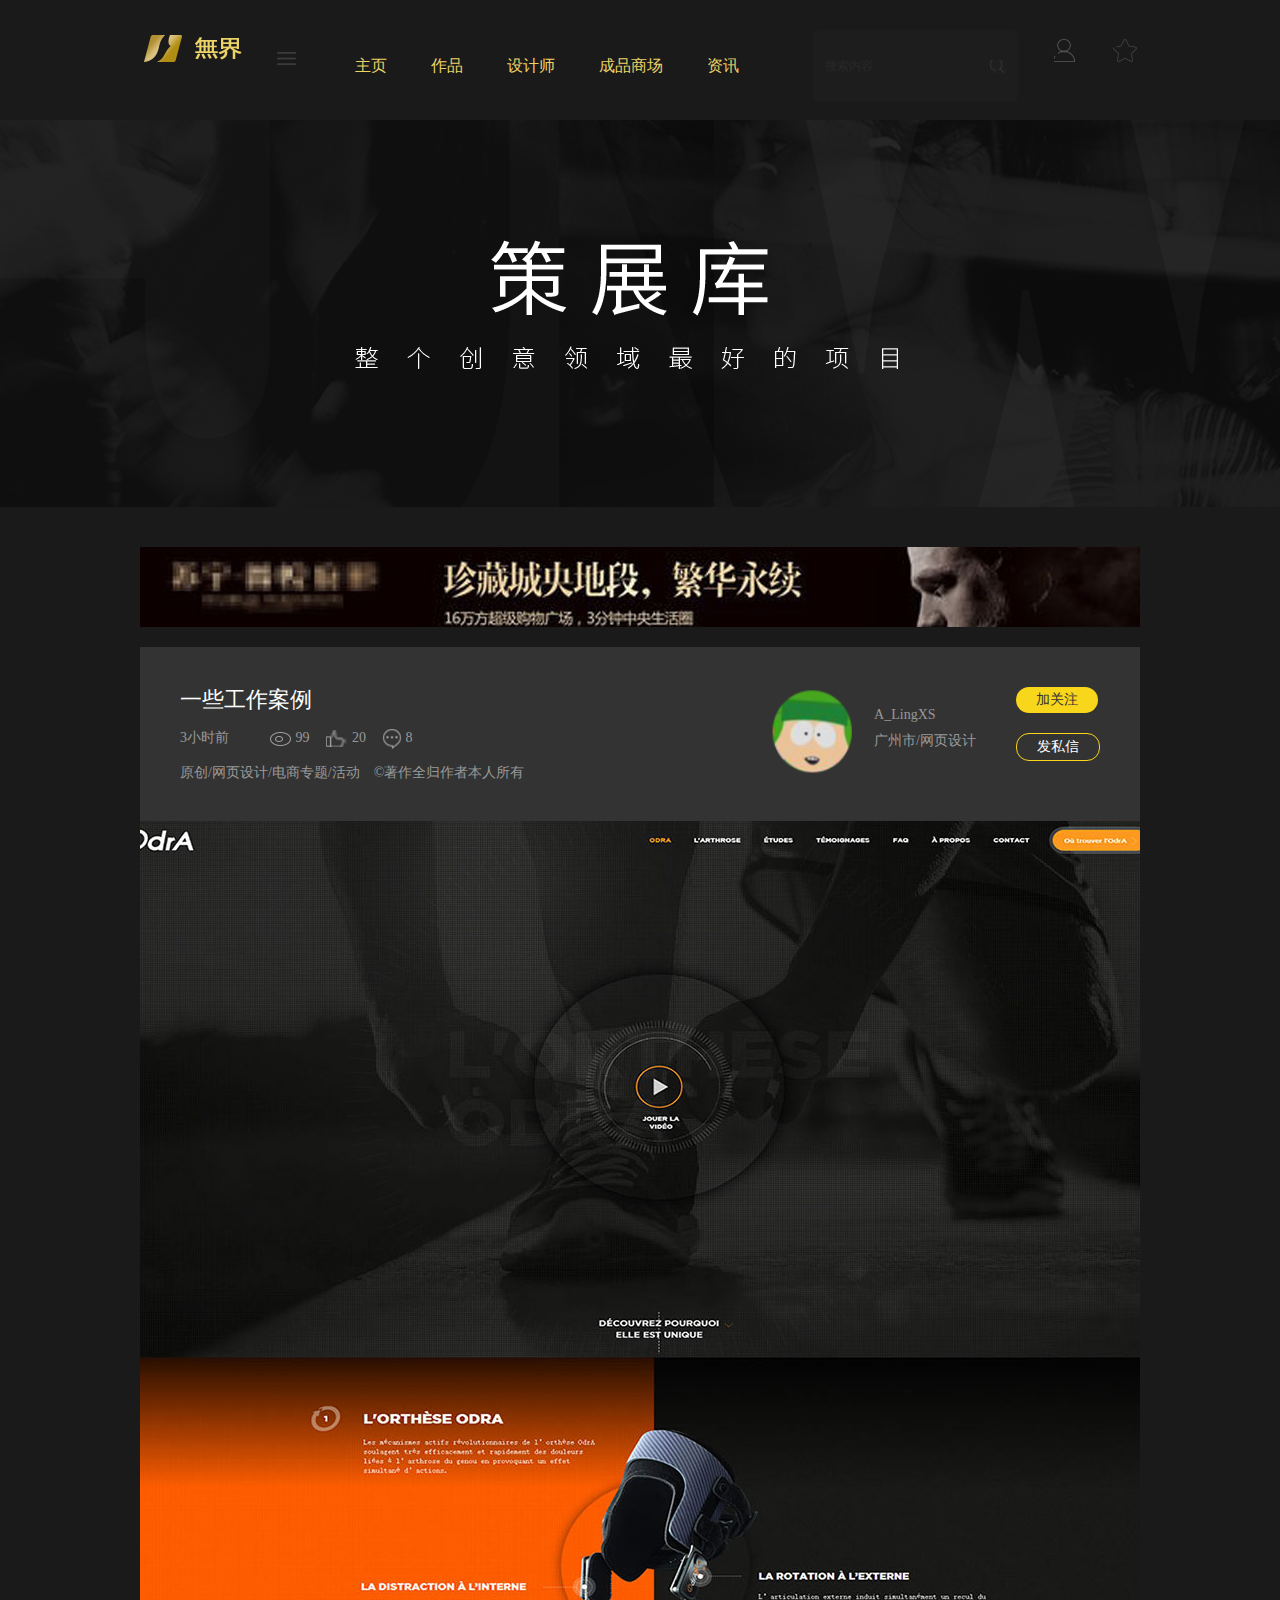
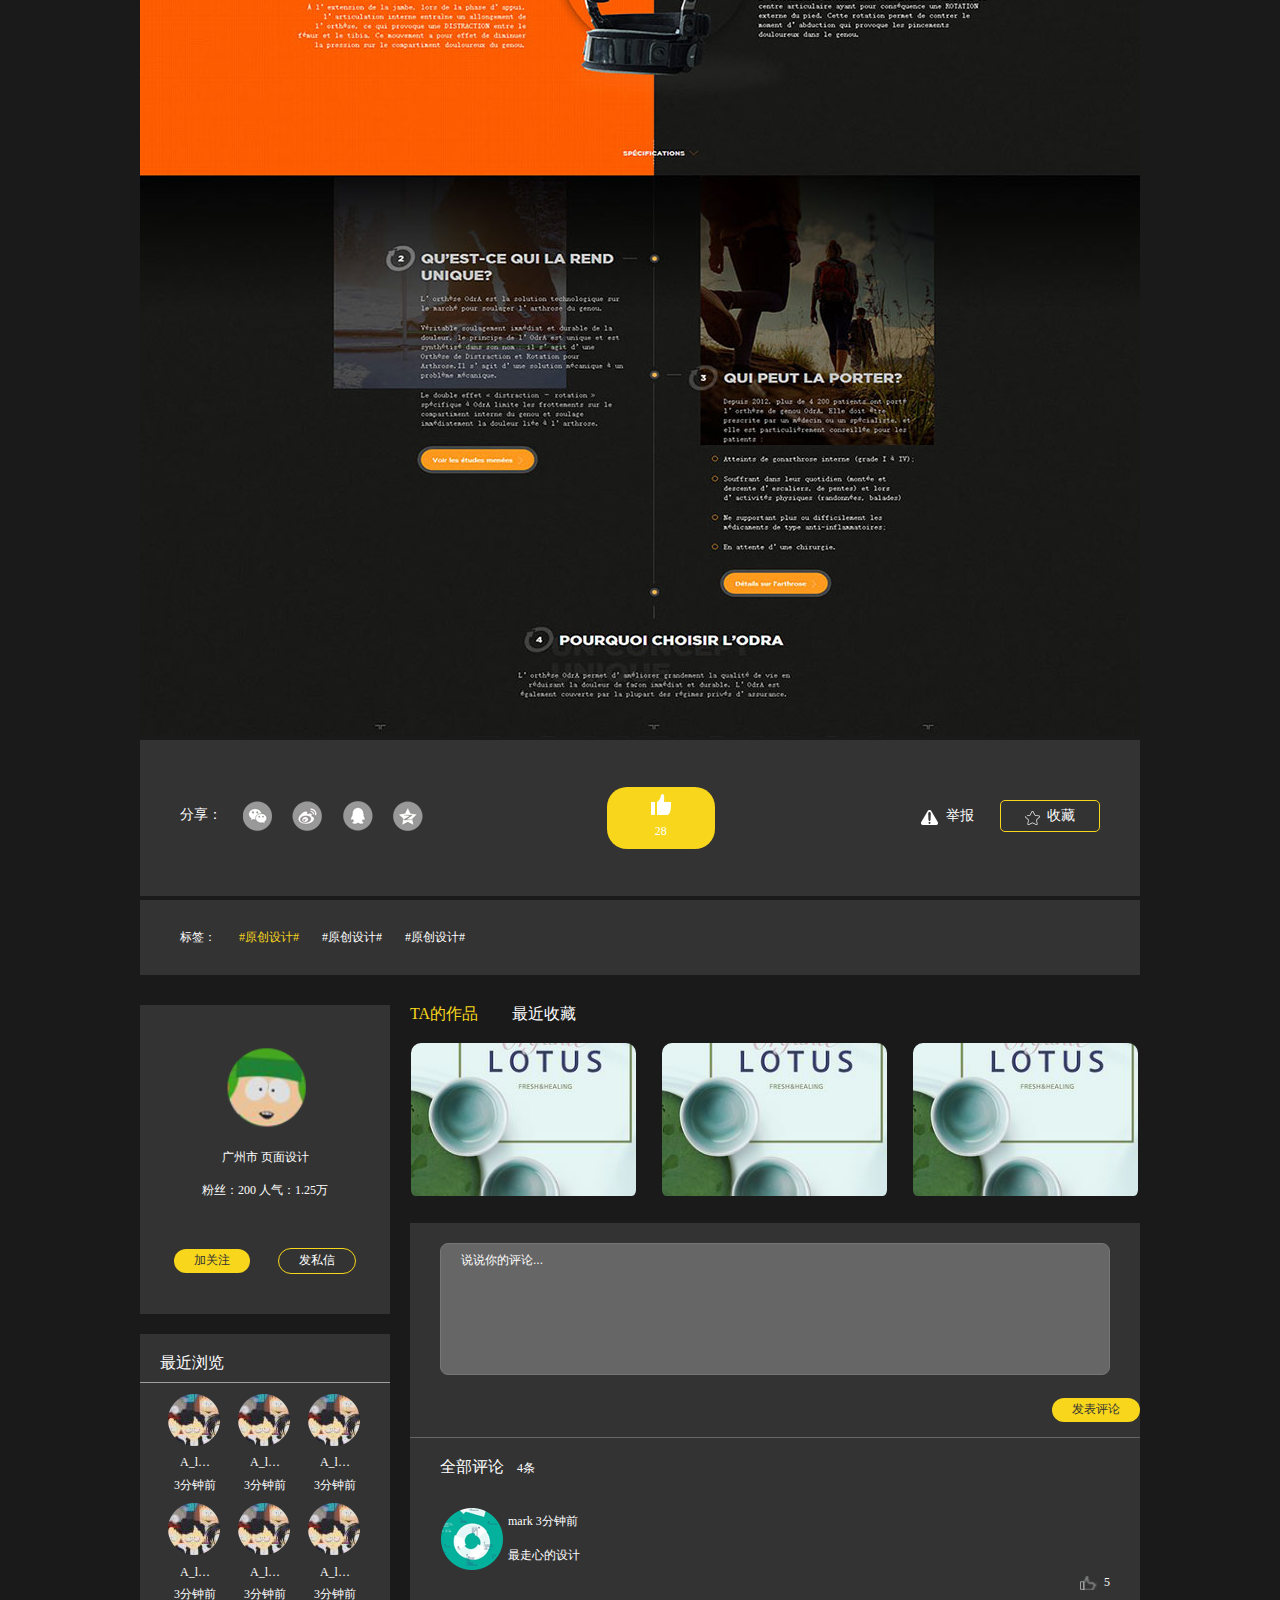
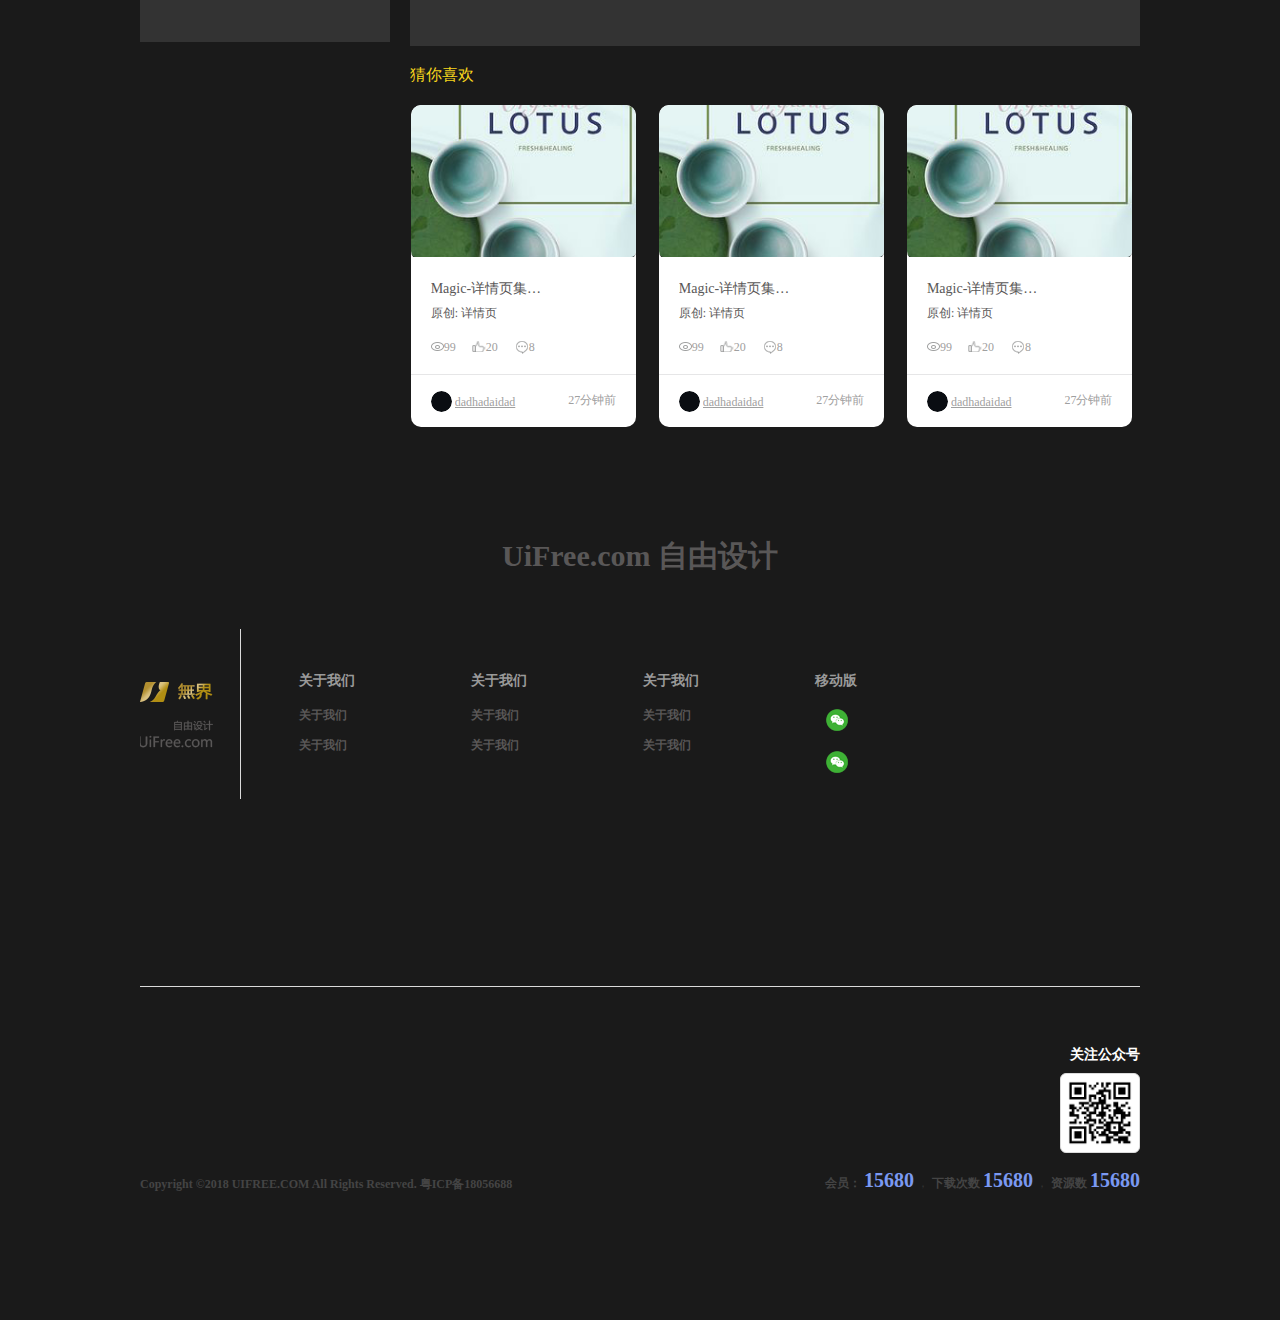
==== commit 4c8301f7: "修改" ====
--- a/info_index.html
+++ b/info_index.html
@@ -14,169 +14,218 @@
     <script src="js/hotcss.js"></script>
 
     <!--E 第三方JS -->
-	
-	<!--S全站共用样式和共用组件样式-->
+
+    <!--S全站共用样式和共用组件样式-->
     <link rel="stylesheet" href="css/common/shared.css" />
-	<!--E全站共用样式和共用组件样式-->
-	
-	<!--S 独立页面样式-->
+    <!--E全站共用样式和共用组件样式-->
+
+    <!--S 独立页面样式-->
     <link rel="stylesheet" href="css/layout/info/info.css" />
-	<!--E 独立页面样式-->
+    <!--E 独立页面样式-->
 </head>
-	<body>
-		 <!-- 头部 -->
+
+<body>
+    <!-- 头部 -->
     <div class="g-home-hd">
         <div class="cistern  f-cb">
             <!-- LOGO -->
             <div class="m-home-logo f-fl">
-                <img src="images/logo.jpg">
+                <img src="images/logo.png">
             </div>
             <!-- /LOGO -->
+
+            <!-- Menu菜单 -->
+            <div class="m-home-menu f-fl">
+                <a href="javascript:void(0);"><img src="images/menu.png" alt=""></a>
+            </div>
+            <!-- /Menu菜单 -->
             <!-- 导航 -->
             <ul class="m-home-nav f-fl">
                 <li class="f-fl">
-                    <a href="#">Home</a>
+                    <a class="nav-home-title">主页</a>
+                    <dl class="nav-list-box">
+                        <dd><a>Banner</a></dd>
+                        <dd><a>Banner</a></dd>
+                        <dd><a>Banner</a></dd>
+                        <dd><a>Banner</a></dd>
+                    </dl>
                 </li>
                 <li class="f-fl">
-                    <a href="#">Free</a>
+                    <a class="nav-home-title" href="#">作品</a>
+                    <dl class="nav-list-box">
+                        <dd><a>Banner</a></dd>
+                        <dd><a>Banner</a></dd>
+                        <dd><a>Banner</a></dd>
+                        <dd><a>Banner</a></dd>
+                    </dl>
                 </li>
                 <li class="f-fl">
-                    <a href="#">News</a>
+                    <a class="nav-home-title" href="#">设计师</a>
+                    <dl class="nav-list-box">
+                        <dd><a>Banner</a></dd>
+                        <dd><a>Banner</a></dd>
+                        <dd><a>Banner</a></dd>
+                        <dd><a>Banner</a></dd>
+                    </dl>
                 </li>
                 <li class="f-fl">
-                    <a href="#">News</a>
+                    <a class="nav-home-title" href="#">成品商场</a>
+                    <dl class="nav-list-box">
+                        <dd><a>Banner</a></dd>
+                        <dd><a>Banner</a></dd>
+                        <dd><a>Banner</a></dd>
+                        <dd><a>Banner</a></dd>
+                    </dl>
+                </li>
+                <li class="f-fl">
+                    <a class="nav-home-title" href="#">资讯</a>
+                    <dl class="nav-list-box">
+                        <dd><a>Banner</a></dd>
+                        <dd><a>Banner</a></dd>
+                        <dd><a>Banner</a></dd>
+                        <dd><a>Banner</a></dd>
+                    </dl>
                 </li>
                 <!-- 更多导航项 -->
             </ul>
             <!-- /导航 -->
             <!-- 登录 -->
-            <div class="m-home-login f-fr">
-                <a href="#">Login</a>
+            <div class="m-home-fun f-fr">
+                <a class="u-Collection f-fr">
+                    <img src="images/Collection.png" alt="">
+                </a>
+                <a class="u-personal f-fr">
+                    <img src="images/personal.png" alt="">
+                </a>
+                <div class="u-home-saerch f-fr">
+                    <input type="text" placeholder="搜索内容" id="">
+                </div>
             </div>
             <!-- /登录 -->
         </div>
     </div>
     <!-- /头部 -->
-	<!-- banner -->
-    <div class="g-home-banner">
+
+    <!-- banner -->
+    <div class="g-banner" style="background-image: url(images/home0000.png);">
         <div class="cistern">
-            <img src="images/banner.png" alt="">
+            <!-- <h3></h3> -->
+            <!-- <p></p> -->
         </div>
     </div>
     <!-- /banner -->
-	<!--广告位置-->
-	<div class="g-info-hot">
-		<div class="cistern">
-			<img src="images/info_03.jpg"/>
-		</div>
-	</div>
-	<!--/广告位置-->
-	<!--内容-->
-	<div class="g-info-container">
-		<div class="cistern">
-			<!--内容头部-->
-			<div class="g-title f-cb">
-				<div class="info-title-fl">
-					<h1 class="title">一些工作案例</h1>
-					<div class="status">
-						<span>3小时前</span>
-						<span><img src="images/info-icon-c_08.png"/>99</span>
-						<span><img src="images/info-icon-c_03.png"/>20</span>
-						<span><img src="images/info-icon-c_05.png"/>8</span>
-					</div>
-					<p class="msg">原创/网页设计/电商专题/活动 &nbsp;&nbsp;&nbsp;©著作全归作者本人所有</p>
-				</div>
-				<div class="info-title-fr">
-					<div class="info-title-img f-fl">
-						<img src="images/attention-portrait.png"/>
-					</div>
-					<div class="f-fl c-ml20">
-						<p class="c-mt20">A_LingXS</p>
-						<p class="c-mt10">广州市/网页设计</p>
-					</div>
-					<div class="f-fr c-ml40">
-						<div class="c-mb20">
-							<span class="p-attention-ct-left-attention">加关注</span>
+
+    <!--广告位置-->
+    <div class="g-info-hot">
+        <div class="cistern">
+            <img src="images/info_03.jpg" />
+        </div>
+    </div>
+    <!--/广告位置-->
+    <!--内容-->
+    <div class="g-info-container">
+        <div class="cistern">
+            <!--内容头部-->
+            <div class="g-title f-cb">
+                <div class="info-title-fl">
+                    <h1 class="title">一些工作案例</h1>
+                    <div class="status">
+                        <span>3小时前</span>
+                        <span><img src="images/info-icon-c_08.png"/>99</span>
+                        <span><img src="images/info-icon-c_03.png"/>20</span>
+                        <span><img src="images/info-icon-c_05.png"/>8</span>
+                    </div>
+                    <p class="msg">原创/网页设计/电商专题/活动 &nbsp;&nbsp;&nbsp;©著作全归作者本人所有</p>
+                </div>
+                <div class="info-title-fr">
+                    <div class="info-title-img f-fl">
+                        <img src="images/attention-portrait.png" />
+                    </div>
+                    <div class="f-fl c-ml20">
+                        <p class="c-mt20">A_LingXS</p>
+                        <p class="c-mt10">广州市/网页设计</p>
+                    </div>
+                    <div class="f-fr c-ml40">
+                        <div class="c-mb20">
+                            <span class="p-attention-ct-left-attention">加关注</span>
                         </div>
-						<div>
-							<span class="p-attention-ct-left-msg">发私信</span>
-						</div>
-					</div>
-				</div>
-			</div>
-			<!--内容-->
-			<div class="g-content">
-				<img src="images/info-content_03.jpg"/>
-			</div>
-			<!--内容底部-->
-			<div class="g-fd-top f-cb f-tac">
-				<div class="f-fl f-ib">
-					<div class="info-fd-top">
-						分享：
-						<a href="javascript:;" class="u-share-btn">
-							<img src="images/info-icon_03.png" alt="" />
-						</a>
-						<a href="javascript:;" class="u-share-btn">
-							<img src="images/info-icon_05.png" alt="" />
-						</a>
-						<a href="javascript:;" class="u-share-btn">
-							<img src="images/info-icon_07.png" alt="" />
-						</a>
-						<a href="javascript:;" class="u-share-btn">
-							<img src="images/info-icon_09.png" alt="" />
-						</a>
-						
-					</div>
-				</div>
-				<div class="f-ib">
-					<div class="u-praise-btn">
-						<img src="images/info-zab_03.png"/>
-						<p>28</p>
-					</div>
-				</div>
-				<div class="f-fr f-ib">
-					<div class="info-fd-top">
-
-						<a href="javascript:;" class="u-fun-btn u-fun-btn-borno">
-							<img src="images/info-fun_03.png" alt="" />
-							举报
-						</a>
-						<a href="javascript:;" class="u-fun-btn">
-							<img src="images/info-fun_05.png" alt="" />
-							收藏
-						</a>
-					</div>
-				</div>
-			</div>
-			<div class="g-fd-bt">
-				标签：
-				<span class="fc-orgin c-ml20">#原创设计#</span>
-				<span class="c-ml20">#原创设计#</span>
-				<span class="c-ml20">#原创设计#</span>
-			</div>
-		</div>
-	</div>
-	
-	<!--/内容-->
-	
-	
-	<!--个人信息-->
-		 <div class="p-attention-ct">
+                        <div>
+                            <span class="p-attention-ct-left-msg">发私信</span>
+                        </div>
+                    </div>
+                </div>
+            </div>
+            <!--内容-->
+            <div class="g-content">
+                <img src="images/info-content_03.jpg" />
+            </div>
+            <!--内容底部-->
+            <div class="g-fd-top f-cb f-tac">
+                <div class="f-fl f-ib">
+                    <div class="info-fd-top">
+                        分享：
+                        <a href="javascript:;" class="u-share-btn">
+                            <img src="images/info-icon_03.png" alt="" />
+                        </a>
+                        <a href="javascript:;" class="u-share-btn">
+                            <img src="images/info-icon_05.png" alt="" />
+                        </a>
+                        <a href="javascript:;" class="u-share-btn">
+                            <img src="images/info-icon_07.png" alt="" />
+                        </a>
+                        <a href="javascript:;" class="u-share-btn">
+                            <img src="images/info-icon_09.png" alt="" />
+                        </a>
+
+                    </div>
+                </div>
+                <div class="f-ib">
+                    <div class="u-praise-btn">
+                        <img src="images/info-zab_03.png" />
+                        <p>28</p>
+                    </div>
+                </div>
+                <div class="f-fr f-ib">
+                    <div class="info-fd-top">
+
+                        <a href="javascript:;" class="u-fun-btn u-fun-btn-borno">
+                            <img src="images/info-fun_03.png" alt="" /> 举报
+                        </a>
+                        <a href="javascript:;" class="u-fun-btn">
+                            <img src="images/info-fun_05.png" alt="" /> 收藏
+                        </a>
+                    </div>
+                </div>
+            </div>
+            <div class="g-fd-bt">
+                标签：
+                <span class="fc-orgin c-ml20">#原创设计#</span>
+                <span class="c-ml20">#原创设计#</span>
+                <span class="c-ml20">#原创设计#</span>
+            </div>
+        </div>
+    </div>
+
+    <!--/内容-->
+
+
+    <!--个人信息-->
+    <div class="p-attention-ct">
         <div class="cistern f-cb">
             <div class="p-attention-ct-left f-tac">
                 <div class="p-attention-ct-left-person">
                     <img src="images/attention-portrait.png" />
                     <span class="f-db c-mt20">
                         <span>广州市</span>
-                        <span class="c-pl5">页面设计</span>
+                    <span class="c-pl5">页面设计</span>
                     </span>
                     <span class="f-db c-mt20">
                         <span>粉丝：<span class="c-gray-color">200</span></span>
-                        <span class="c-pl20">人气：<span class="c-gray-color">1.25万</span></span>
+                    <span class="c-pl20">人气：<span class="c-gray-color">1.25万</span></span>
                     </span>
                     <span class="f-db c-mt50">
                         <span class="p-attention-ct-left-attention c-mr25">加关注</span>
-                        <span class="p-attention-ct-left-msg">发私信</span>
+                    <span class="p-attention-ct-left-msg">发私信</span>
                     </span>
                 </div>
                 <div class="p-attention-ct-left-look c-mt20">
@@ -196,41 +245,44 @@
                             <img src="images/attention-portrait2.png" />
                             <span class="f-db browser-name">A_little</span>
                             <span class="f-db c-gray-color">3分钟前</span>
-                        </li><li>
-                        <img src="images/attention-portrait2.png" />
-                        <span class="f-db browser-name">A_little</span>
-                        <span class="f-db c-gray-color">3分钟前</span>
-                    </li><li>
-                        <img src="images/attention-portrait2.png" />
-                        <span class="f-db browser-name">A_little</span>
-                        <span class="f-db c-gray-color">3分钟前</span>
-                    </li><li>
-                        <img src="images/attention-portrait2.png" />
-                        <span class="f-db browser-name">A_little</span>
-                        <span class="f-db c-gray-color">3分钟前</span>
-                    </li>
+                        </li>
+                        <li>
+                            <img src="images/attention-portrait2.png" />
+                            <span class="f-db browser-name">A_little</span>
+                            <span class="f-db c-gray-color">3分钟前</span>
+                        </li>
+                        <li>
+                            <img src="images/attention-portrait2.png" />
+                            <span class="f-db browser-name">A_little</span>
+                            <span class="f-db c-gray-color">3分钟前</span>
+                        </li>
+                        <li>
+                            <img src="images/attention-portrait2.png" />
+                            <span class="f-db browser-name">A_little</span>
+                            <span class="f-db c-gray-color">3分钟前</span>
+                        </li>
                     </ul>
                 </div>
             </div>
             <div class="p-attention-ct-right">
-               	<div class="g-info-tab">
-               		<div class="info-tab-title">
-               			<span class="fc-orgin">TA的作品</span>
-               			<span>最近收藏</span>
-               		</div>
-               		<div class="info-tab-show">
-               			<a href="javascript:;">
-               				<img src="images/info-zp_03.png"/>
-               			</a>
-               			<a href="javascript:;">
-               				<img src="images/info-zp_03.png"/>
-               			</a>
-               			
-               			<a href="javascript:;">
-               				<img src="images/info-zp_03.png"/>
-               			</a>
-               		</div>
-               	</div>
+                <div class="g-info-tab">
+                    <div class="info-tab-title">
+                        <span class="fc-orgin">TA的作品</span>
+                        <span>最近收藏</span>
+                    </div>
+                    <div class="info-tab-show">
+                        <a href="javascript:;">
+                            <img src="images/info-zp_03.png" />
+                        </a>
+                        <a href="javascript:;">
+                            <img src="images/info-zp_03.png" />
+                        </a>
+
+                        <a href="javascript:;">
+                            <img src="images/info-zp_03.png" />
+                        </a>
+                    </div>
+                </div>
                 <div class="personal-product-commend c-mt20">
                     <div class="commend-wrap">
                         <textarea rows="8">说说你的评论...</textarea >
@@ -441,4 +493,4 @@
         </div>
     </footer>
 	</body>
-</html>
+</html>--- a/css/common/shared.css
+++ b/css/common/shared.css
@@ -8,75 +8,384 @@
     --------------------------------------------------- ==E statistics-page-1 ------------------------------------------------------------
 */
 
+
 /*--------------------------------------------------- S 重置样式 ------------------------------------------------------------*/
-html,body,h1,h2,h3,h4,h5,h6,div,dl,dt,dd,ul,ol,li,p,blockquote,pre,hr,figure,table,caption,th,td,form,fieldset,legend,input,button,textarea,menu{margin:0;padding:0;}
-header,footer,section,article,aside,nav,hgroup,address,figure,figcaption,menu,details{display:block;}
-table{border-collapse:collapse;border-spacing:0;}
-caption,th{text-align:left;font-weight:normal;}
-html,body,fieldset,img,iframe,abbr{border:0;}
-i,cite,em,var,address,dfn{font-style:normal;}
-[hidefocus],summary{outline:0;}
-li{list-style:none;}
-h1,h2,h3,h4,h5,h6,small{font-size:100%;}
-sup,sub{font-size:83%;}
-pre,code,kbd,samp{font-family:inherit;}
-q:before,q:after{content:none;}
-textarea{overflow:auto;resize:none;}
-label,summary{cursor:default;}
-a,button{cursor:pointer;}
-h1,h2,h3,h4,h5,h6,em,strong,b{font-weight:bold;}
-del,ins,u,s,a,a:hover{text-decoration:none;}
-body,textarea,input,button,select,keygen,legend{font:12px/1.14 arial,\5b8b\4f53;color:#333;outline:0;}
-body{background:#1a1a1a;font-family: microsoft yahei;}
-a,a:hover{color:#333;}
+
+html,
+body,
+h1,
+h2,
+h3,
+h4,
+h5,
+h6,
+div,
+dl,
+dt,
+dd,
+ul,
+ol,
+li,
+p,
+blockquote,
+pre,
+hr,
+figure,
+table,
+caption,
+th,
+td,
+form,
+fieldset,
+legend,
+input,
+button,
+textarea,
+menu {
+    margin: 0;
+    padding: 0;
+}
+
+header,
+footer,
+section,
+article,
+aside,
+nav,
+hgroup,
+address,
+figure,
+figcaption,
+menu,
+details {
+    display: block;
+}
+
+table {
+    border-collapse: collapse;
+    border-spacing: 0;
+}
+
+caption,
+th {
+    text-align: left;
+    font-weight: normal;
+}
+
+html,
+body,
+fieldset,
+img,
+iframe,
+abbr {
+    border: 0;
+}
+
+i,
+cite,
+em,
+var,
+address,
+dfn {
+    font-style: normal;
+}
+
+[hidefocus],
+summary {
+    outline: 0;
+}
+
+li {
+    list-style: none;
+}
+
+h1,
+h2,
+h3,
+h4,
+h5,
+h6,
+small {
+    font-size: 100%;
+}
+
+sup,
+sub {
+    font-size: 83%;
+}
+
+pre,
+code,
+kbd,
+samp {
+    font-family: inherit;
+}
+
+q:before,
+q:after {
+    content: none;
+}
+
+textarea {
+    overflow: auto;
+    resize: none;
+}
+
+label,
+summary {
+    cursor: default;
+}
+
+a,
+button {
+    cursor: pointer;
+}
+
+h1,
+h2,
+h3,
+h4,
+h5,
+h6,
+em,
+strong,
+b {
+    font-weight: bold;
+}
+
+del,
+ins,
+u,
+s,
+a,
+a:hover {
+    text-decoration: none;
+}
+
+body,
+textarea,
+input,
+button,
+select,
+keygen,
+legend {
+    font: 12px/1.14 arial, \5b8b\4f53;
+    color: #333;
+    outline: 0;
+}
+
+body {
+    background: #1a1a1a;
+    font-family: microsoft yahei;
+}
+
+a,
+a:hover {
+    color: #333;
+}
+
+
 /*--------------------------------------------------- E 重置样式 ------------------------------------------------------------*/
 
+
 /*--------------------------------------------------- S 功能样式 ------------------------------------------------------------*/
-.f-cb:after,.f-cbli li:after{display:block;clear:both;visibility:hidden;height:0;overflow:hidden;content:".";}
-.f-cb,.f-cbli li{zoom:1;}
-.f-ib{display:inline-block;*display:inline;*zoom:1;}
-.f-dn{display:none;}
-.f-db{display:block;}
-.f-fl{float:left;}
-.f-fr{float:right;}
-.f-pr{position:relative;}
-.f-prz{position:relative;zoom:1;}
-.f-oh{overflow:hidden;}
-.f-ff0{font-family:arial,\5b8b\4f53;}
-.f-ff1{font-family:"Microsoft YaHei",\5fae\8f6f\96c5\9ed1,arial,\5b8b\4f53;}
-.f-fs1{font-size:12px;}
-.f-fs2{font-size:14px;}
-.f-fwn{font-weight:normal;}
-.f-fwb{font-weight:bold;}
-.f-tal{text-align:left;}
-.f-tac{text-align:center;}
-.f-tar{text-align:right;}
-.f-taj{text-align:justify;text-justify:inter-ideograph;}
-.f-vam,.f-vama *{vertical-align:middle;}
-.f-wsn{word-wrap:normal;white-space:nowrap;}
-.f-pre{overflow:hidden;text-align:left;white-space:pre-wrap;word-wrap:break-word;word-break:break-all;}
-.f-wwb{white-space:normal;word-wrap:break-word;word-break:break-all;}
-.f-ti{overflow:hidden;text-indent:-30000px;}
-.f-ti2{text-indent:2em;}
-.f-lhn{line-height:normal;}
-.f-tdu,.f-tdu:hover{text-decoration:underline;}
-.f-tdn,.f-tdn:hover{text-decoration:none;}
-.f-toe{overflow:hidden;word-wrap:normal;white-space:nowrap;text-overflow:ellipsis;}
-.f-csp{cursor:pointer;}
-.f-csd{cursor:default;}
-.f-csh{cursor:help;}
-.f-csm{cursor:move;}
-.f-usn{-webkit-user-select:none;-moz-user-select:none;-ms-user-select:none;-o-user-select:none;user-select:none;}
+
+.f-cb:after,
+.f-cbli li:after {
+    display: block;
+    clear: both;
+    visibility: hidden;
+    height: 0;
+    overflow: hidden;
+    content: ".";
+}
+
+.f-cb,
+.f-cbli li {
+    zoom: 1;
+}
+
+.f-ib {
+    display: inline-block;
+    *display: inline;
+    *zoom: 1;
+}
+
+.f-dn {
+    display: none;
+}
+
+.f-db {
+    display: block;
+}
+
+.f-fl {
+    float: left;
+}
+
+.f-fr {
+    float: right;
+}
+
+.f-pr {
+    position: relative;
+}
+
+.f-prz {
+    position: relative;
+    zoom: 1;
+}
+
+.f-oh {
+    overflow: hidden;
+}
+
+.f-ff0 {
+    font-family: arial, \5b8b\4f53;
+}
+
+.f-ff1 {
+    font-family: "Microsoft YaHei", \5fae\8f6f\96c5\9ed1, arial, \5b8b\4f53;
+}
+
+.f-fs1 {
+    font-size: 12px;
+}
+
+.f-fs2 {
+    font-size: 14px;
+}
+
+.f-fwn {
+    font-weight: normal;
+}
+
+.f-fwb {
+    font-weight: bold;
+}
+
+.f-tal {
+    text-align: left;
+}
+
+.f-tac {
+    text-align: center;
+}
+
+.f-tar {
+    text-align: right;
+}
+
+.f-taj {
+    text-align: justify;
+    text-justify: inter-ideograph;
+}
+
+.f-vam,
+.f-vama * {
+    vertical-align: middle;
+}
+
+.f-wsn {
+    word-wrap: normal;
+    white-space: nowrap;
+}
+
+.f-pre {
+    overflow: hidden;
+    text-align: left;
+    white-space: pre-wrap;
+    word-wrap: break-word;
+    word-break: break-all;
+}
+
+.f-wwb {
+    white-space: normal;
+    word-wrap: break-word;
+    word-break: break-all;
+}
+
+.f-ti {
+    overflow: hidden;
+    text-indent: -30000px;
+}
+
+.f-ti2 {
+    text-indent: 2em;
+}
+
+.f-lhn {
+    line-height: normal;
+}
+
+.f-tdu,
+.f-tdu:hover {
+    text-decoration: underline;
+}
+
+.f-tdn,
+.f-tdn:hover {
+    text-decoration: none;
+}
+
+.f-toe {
+    overflow: hidden;
+    word-wrap: normal;
+    white-space: nowrap;
+    text-overflow: ellipsis;
+}
+
+.f-csp {
+    cursor: pointer;
+}
+
+.f-csd {
+    cursor: default;
+}
+
+.f-csh {
+    cursor: help;
+}
+
+.f-csm {
+    cursor: move;
+}
+
+.f-usn {
+    -webkit-user-select: none;
+    -moz-user-select: none;
+    -ms-user-select: none;
+    -o-user-select: none;
+    user-select: none;
+}
+
 
 /*--------------------------------------------------- E 功能样式 ------------------------------------------------------------*/
 
+
 /*==S common */
-footer{display: block}
-.cistern { max-width: 1000px; margin :auto;}
+
+footer {
+    display: block
+}
+
+.cistern {
+    max-width: 1000px;
+    margin: auto;
+}
+
+
 /*==E common */
 
 
 /* S 头部 */
+
+.g-banner {
+    min-height: 387px;
+    background-repeat: no-repeat;
+    background-position: center;
+}
+
 .g-home-hd {
     width: 100%;
     padding: 30px 0px;
@@ -90,16 +399,20 @@
     color: #666;
 }
 
-.g-home-hd .m-home-nav li {position: relative;}
-.g-home-hd .m-home-nav .nav-list-box a{
+.g-home-hd .m-home-nav li {
+    position: relative;
+}
+
+.g-home-hd .m-home-nav .nav-list-box a {
     font-size: 16px;
     color: #999;
     padding: 6px;
     display: inline-block;
 }
 
-.g-home-hd .m-home-nav .nav-list-box{
+.g-home-hd .m-home-nav .nav-list-box {
     width: 128px;
+    margin-top: 2px;
     position: absolute;
     left: 0;
     background: #151515;
@@ -112,25 +425,29 @@
     padding: 6px 22px;
     display: block;
 }
-.g-home-hd .m-home-nav li :hover {
-	border: 1px solid #343434;
+
+.g-home-hd .m-home-nav li:hover {
+    border: 1px solid #343434;
     border-radius: 6px;
 }
-.g-home-hd .m-home-nav li:hover .nav-list-box{
-	display:block
-}
-.g-home-hd .m-home-fun{
-	
-}
-.g-home-hd .m-home-fun a{
-	padding-left:36px;
-}
-.g-home-hd .m-home-fun .u-home-saerch{
+
+.g-home-hd .m-home-nav li:hover .nav-list-box {
+    display: block
+}
+
+.g-home-hd .m-home-fun {}
+
+.g-home-hd .m-home-fun a {
+    padding-left: 36px;
+}
+
+.g-home-hd .m-home-fun .u-home-saerch {
     background: #1d1d1d;
     padding: 6px 12px;
     border-radius: 6px;
 }
-.g-home-hd .m-home-fun .u-home-saerch input{
+
+.g-home-hd .m-home-fun .u-home-saerch input {
     padding-right: 26px;
     outline: none;
     border: none;
@@ -139,24 +456,35 @@
     background: none;
     background: url(../../images/search.png)no-repeat center right;
 }
-.g-home-hd .m-home-fun .u-home-saerch input::-webkit-input-placeholder{
-	    color: #292929;
-}
-.g-home-hd .m-home-fun .u-home-saerch input::-moz-placeholder{   /* Mozilla Firefox 19+ */
-        color: #292929;
-}
-.g-home-hd .m-home-fun .u-home-saerch input:-moz-placeholder{    /* Mozilla Firefox 4 to 18 */
-      color: #292929;
-}
-.g-home-hd .m-home-fun .u-home-saerch input:-ms-input-placeholder{  /* Internet Explorer 10-11 */ 
-        color: #292929;
-}
-.g-home-hd .m-home-login{
-} 
-.m-home-menu{
-	    padding: 6px 32px;
-}
+
+.g-home-hd .m-home-fun .u-home-saerch input::-webkit-input-placeholder {
+    color: #292929;
+}
+
+.g-home-hd .m-home-fun .u-home-saerch input::-moz-placeholder {
+    /* Mozilla Firefox 19+ */
+    color: #292929;
+}
+
+.g-home-hd .m-home-fun .u-home-saerch input:-moz-placeholder {
+    /* Mozilla Firefox 4 to 18 */
+    color: #292929;
+}
+
+.g-home-hd .m-home-fun .u-home-saerch input:-ms-input-placeholder {
+    /* Internet Explorer 10-11 */
+    color: #292929;
+}
+
+.g-home-hd .m-home-login {}
+
+.m-home-menu {
+    padding: 6px 32px;
+}
+
+
 /* E 头部 */
+
 
 /* S 底部 */
 
@@ -232,7 +560,7 @@
     border: 1px solid #dbdbdb;
     border-radius: 6px;
     padding: 6px;
-	background:#fff;
+    background: #fff;
 }
 
 .ft-home .ft-home-share-box img {
@@ -247,7 +575,6 @@
 /* =S 版权 */
 
 .ft-home-copyright {
-   
     padding-bottom: 128px;
 }
 
@@ -267,7 +594,44 @@
     color: #fff;
     font-size: 20px;
 }
+
+
 /* =E 版权 */
 
 
-/* E 底部 */+/* E 底部 */
+
+
+/* S 栅格化设计方案 */
+
+.col {
+    width: 50%;
+    float: left;
+}
+
+@media (min-width:768px) {
+    .col {
+        width: 33.33333%;
+    }
+}
+
+@media (min-width:1024px) and (max-width: 1366px) {
+    .col {
+        width: 25%;
+    }
+}
+
+@media (min-width:1920px) {
+    .col {
+        width: 20%;
+    }
+}
+
+@media (min-width:2560px) {
+    .col {
+        width: 16.66666%;
+    }
+}
+
+
+/* E 栅格化设计方案 */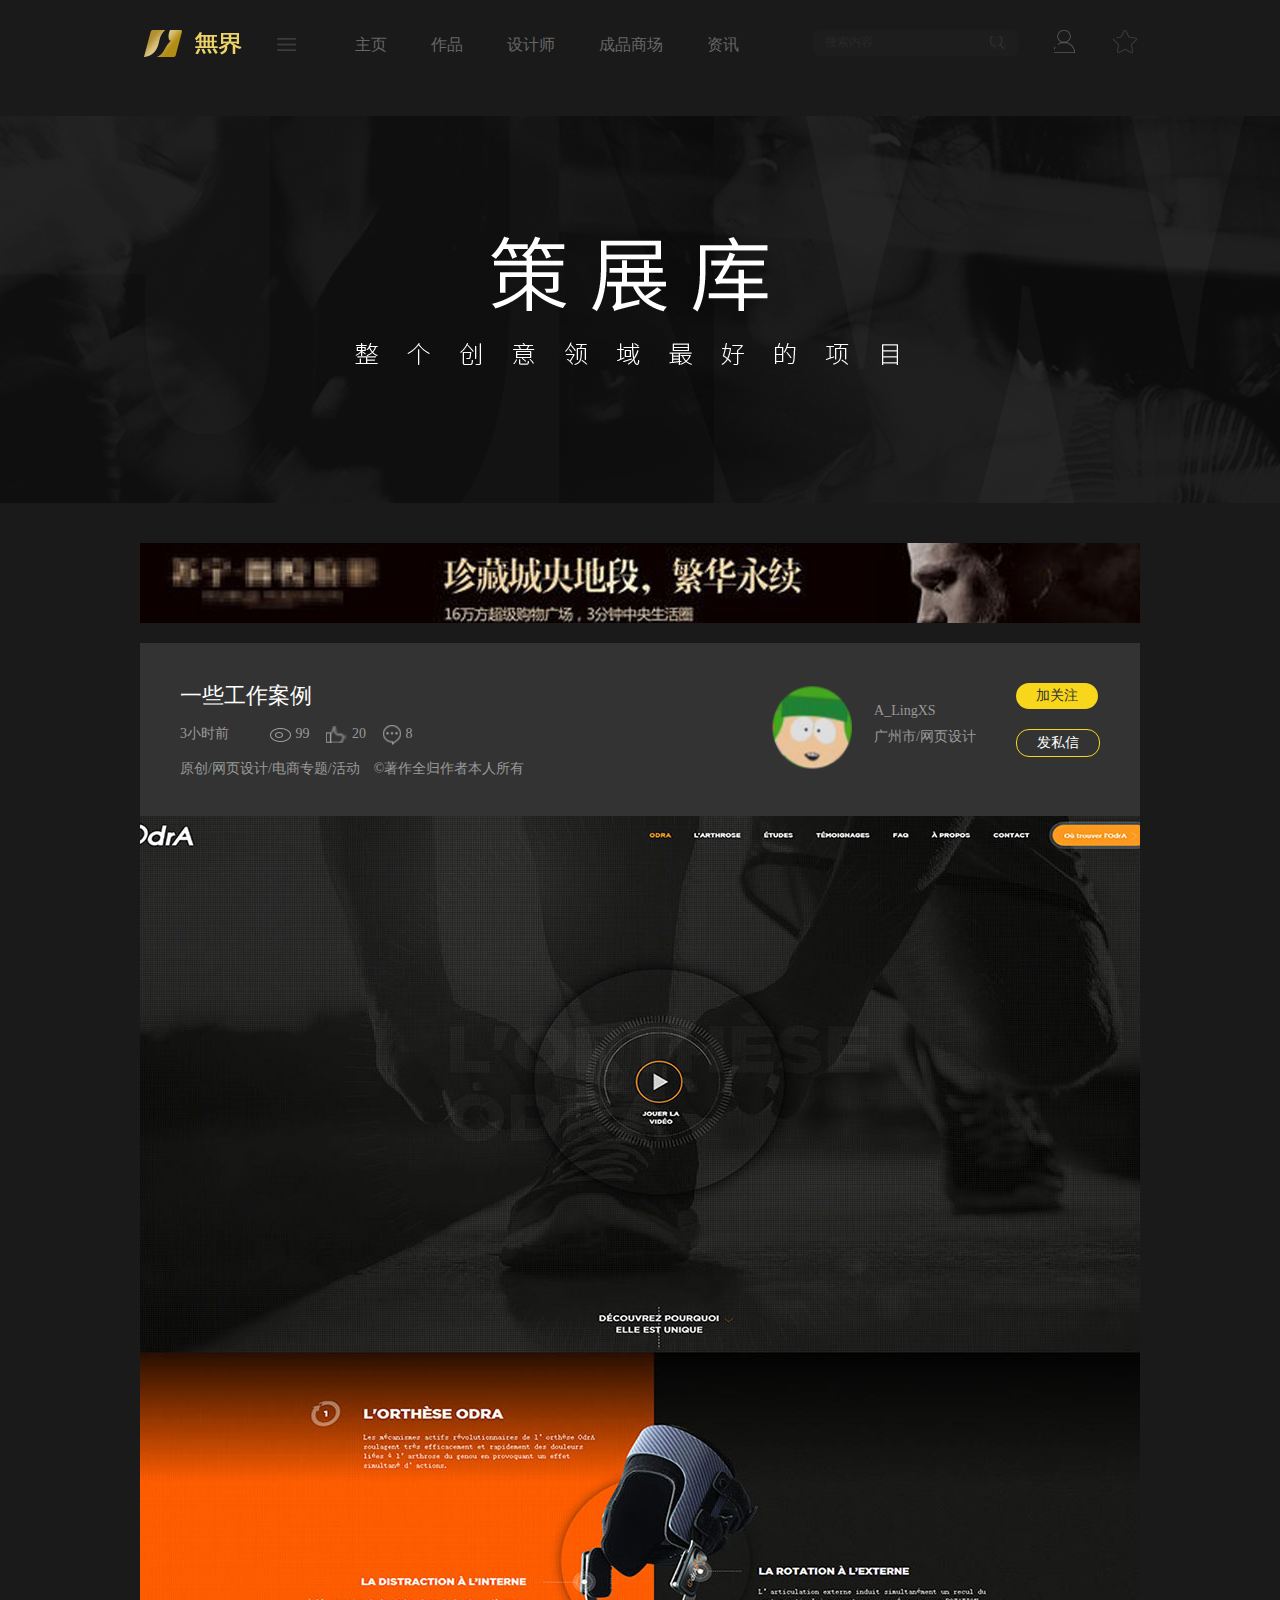
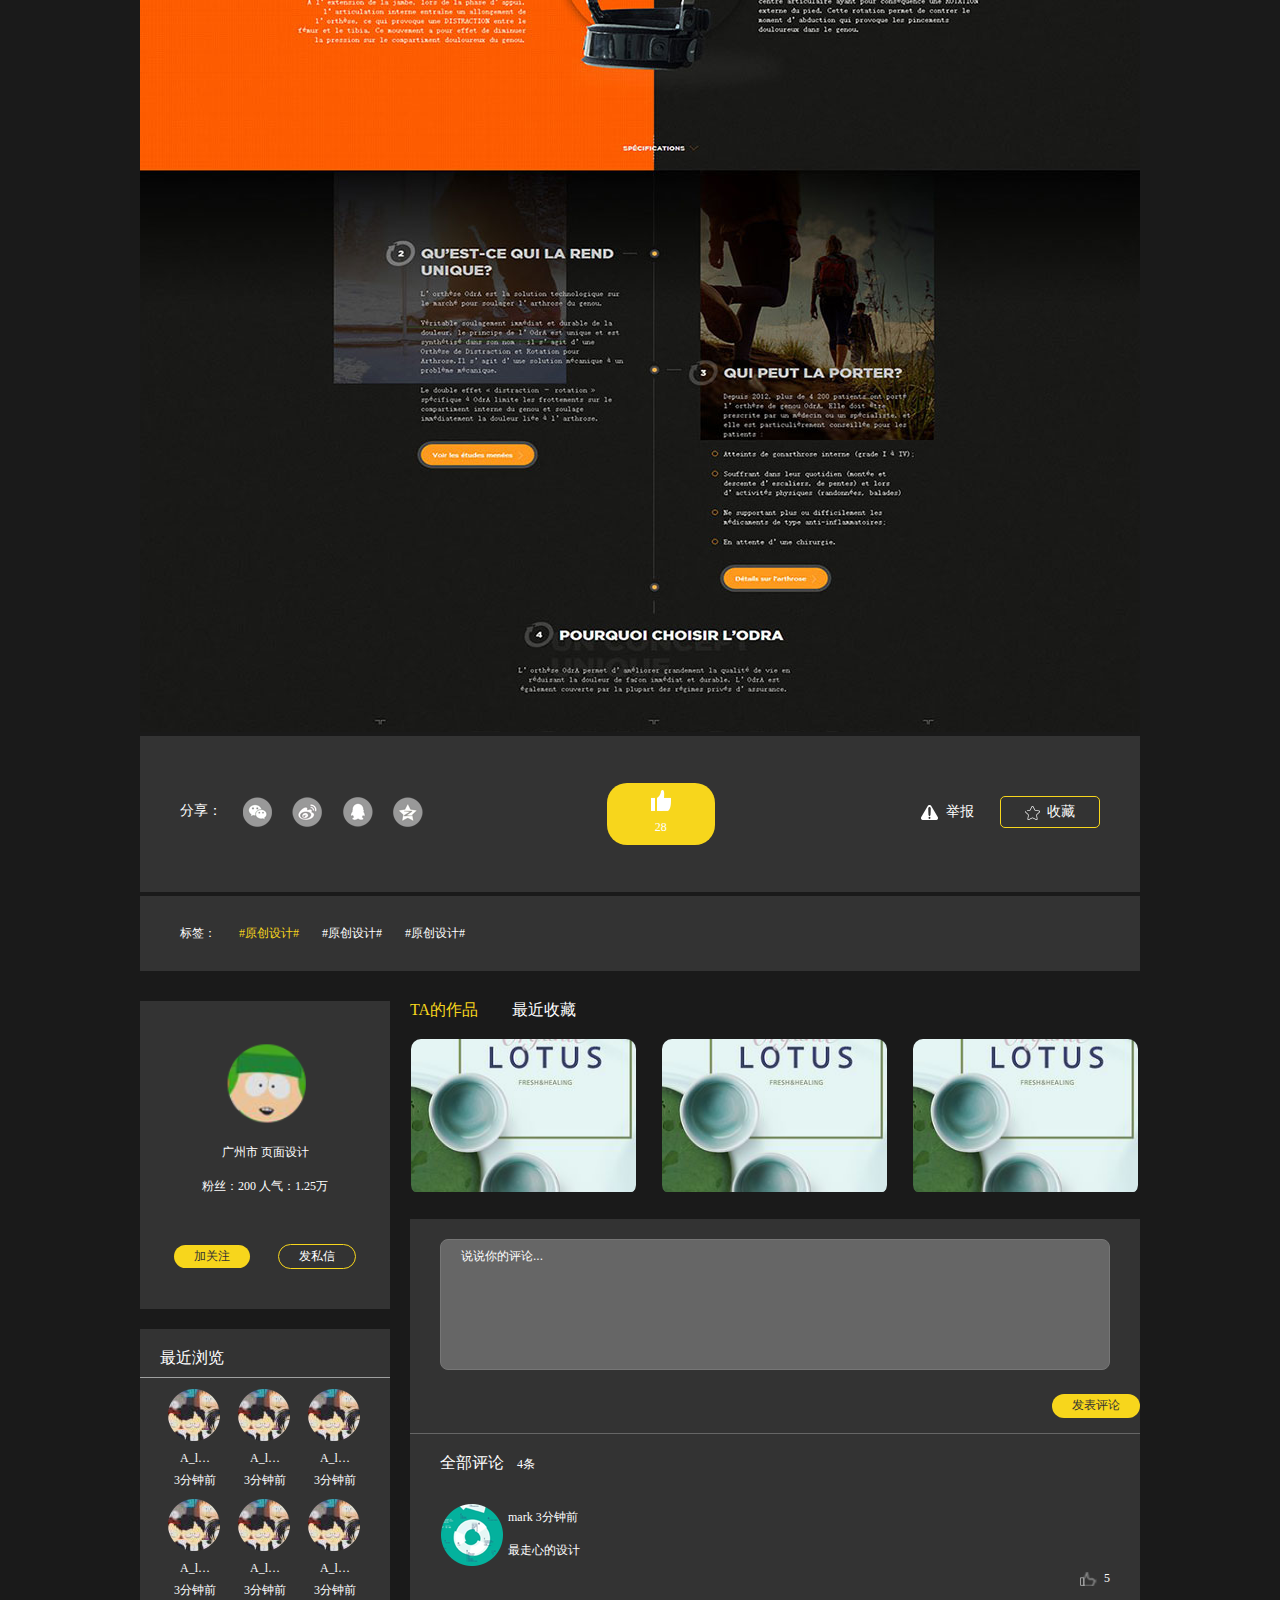
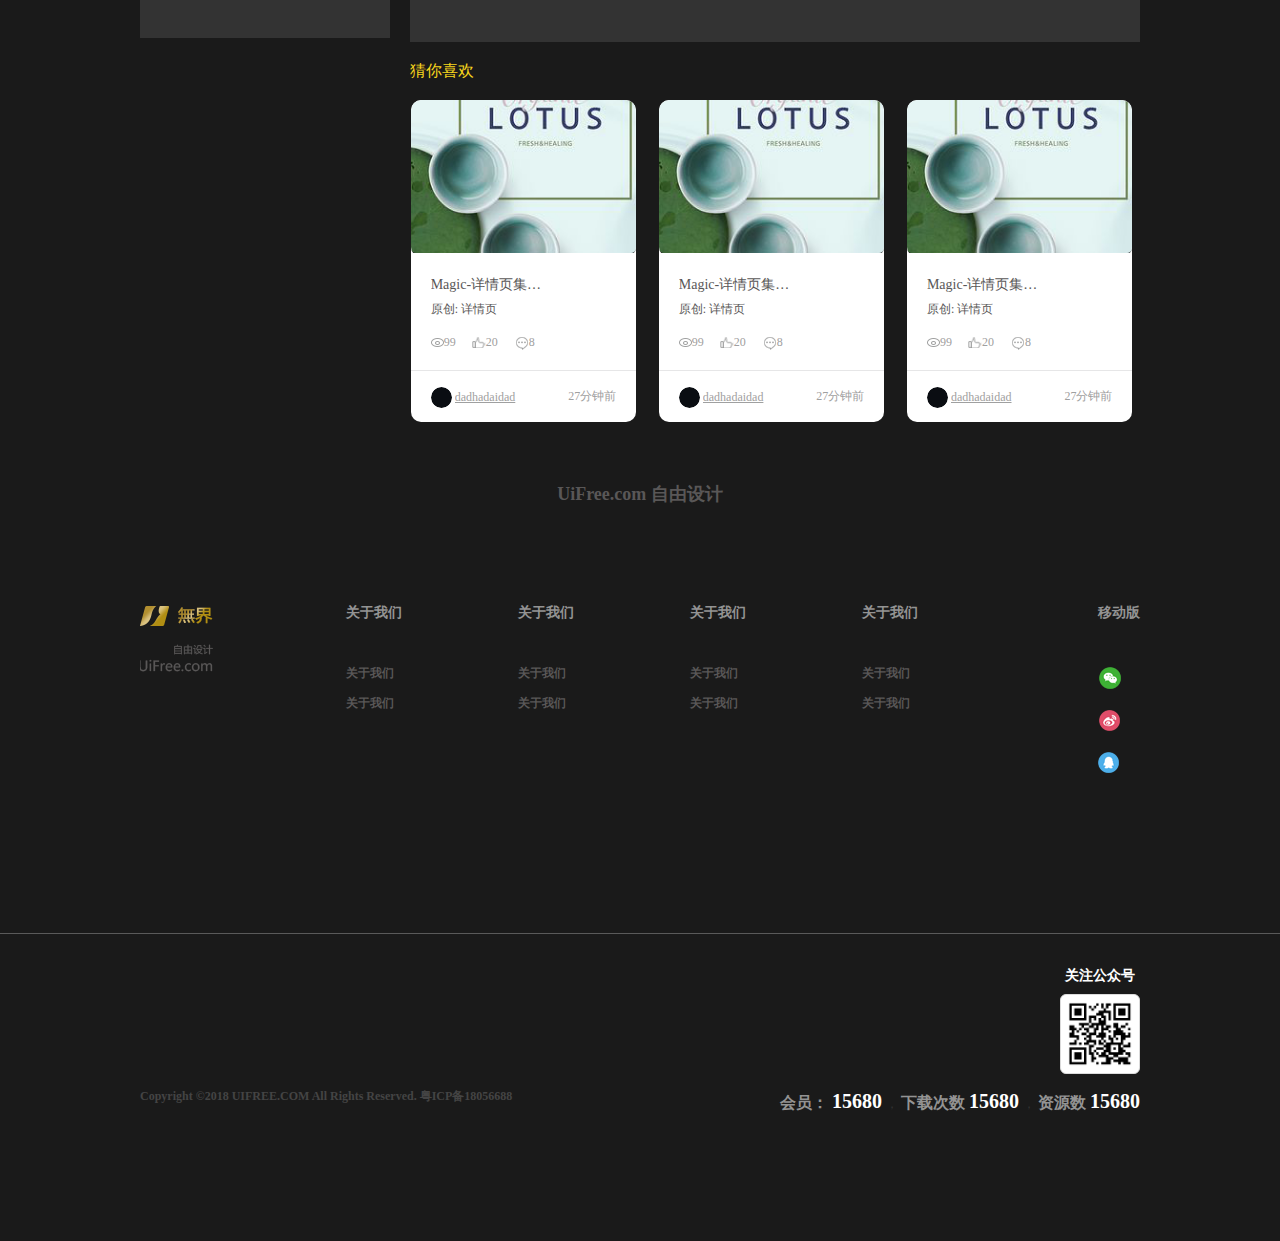
==== commit 88b261c1: "替换头部底部" ====
--- a/info_index.html
+++ b/info_index.html
@@ -399,12 +399,12 @@
 	
 	<!--/个人信息-->
 	
-	    <!-- 底部 -->
-    <footer class="ft-home c-mt50">
+    <!-- 底部 -->
+    <footer class="ft-home">
         <h1 class="ft-home-UiFree">UiFree.com 自由设计</h1>
 
-        <div class="ft-home-ct f-cb">
-            <div class="cistern">
+        <div class="ft-home-ct ">
+            <div class="cistern f-cb ">
                 <div class="ft-home-introduce f-fl">
                     <img src="images/introduce.png" alt="">
                 </div>
@@ -444,38 +444,58 @@
                     </dl>
                     <dl class="ft-nav f-fl">
                         <dt>
-                            <a>移动版</a>
+                            <a>关于我们</a>
                         </dt>
-                        <dd class="f-tac">
-                            <a><img src="images/home-bt-icon_03.png"/></a>
-                        </dd>
-                        <dd class="f-tac">
-                            <a><img src="images/home-bt-icon_03.png"/></a>
-                        </dd>
-                    </dl>
-                </div>
-                
+                        <dd>
+                            <a>关于我们</a>
+                        </dd>
+                        <dd>
+                            <a>关于我们</a>
+                        </dd>
+                    </dl>
+
+                </div>
+                <div class="ft-home-move ft-home-nav-box f-fr">
+
+                    <dl class="ft-nav" style="padding: 0px;">
+                        <dt>
+                                <a>移动版</a>
+                            </dt>
+                        <dd>
+                            <a><img src="images/weixin.png" alt="微信"></a>
+                        </dd>
+                        <dd>
+                            <a><img src="images/weibo.png" alt="微博"></a>
+                        </dd>
+                        <dd>
+                            <a><img src="images/qq_01.png" alt="QQ"></a>
+                        </dd>
+                    </dl>
+                </div>
             </div>
         </div>
         <!-- 横线 -->
-        <div class="cistern">
-            <i style="display: block; height: 1px; background: #dbdbdb; "></i>
-        </div>
+        <!-- <div class="cistern"> -->
+        <i style="display: block; height: 1px; background: #5a5a5a;margin-top:100px; "></i>
+        <!-- </div> -->
         <!-- /横线 -->
         <div class="ft-home-copyright">
-            <div class="cistern f-cb f-pr">
-                <div class="ft-home-copyright-text">
-                   Copyright ©2018 UIFREE.COM All Rights Reserved. 粤ICP备18056688
+            <div class="cistern f-cb">
+                <div class=" f-cb">
+
+                    <!-- 社交 -->
+                    <div class="ft-home-share-box f-fr">
+                        <h3>关注公众号</h3>
+                        <div class="ft-share-img">
+                            <img src="images/qq.png">
+                        </div>
+                    </div>
+                    <!-- /社交 -->
+                </div>
+                <div class="ft-home-copyright-text f-fl">
+                    Copyright ©2018 UIFREE.COM All Rights Reserved. 粤ICP备18056688
                 </div>
                 <div class="ft-home-Info f-fr">
-                	<!-- 社交 -->
-                <div class="ft-home-share-box">
-                    <h3>关注公众号</h3>
-                    <div class="ft-share-img">
-                        <img src="images/qq.png">
-                    </div>
-                </div>
-                <!-- /社交 -->
                     <span>
                         会员：
                         <font>15680</font>
@@ -492,5 +512,6 @@
             </div>
         </div>
     </footer>
+    <!-- /底部 -->
 	</body>
 </html>--- a/css/common/shared.css
+++ b/css/common/shared.css
@@ -382,6 +382,7 @@
 
 .g-banner {
     min-height: 387px;
+    margin: 20px 0px;
     background-repeat: no-repeat;
     background-position: center;
 }
--- a/css/layout/info/info.css
+++ b/css/layout/info/info.css
@@ -1,251 +1,272 @@
 /* S 字体颜色 */
-.fc-orgin{
-	color: #f7d61c !important;
-}
+
+.fc-orgin {
+    color: #f7d61c !important;
+}
+
+
 /* E 字体颜色 */
-/* S 头部 */
-.g-home-hd {
-    height: 60px;
-    line-height: 60px;
-    /* position: fixed; */
-    position: relative;
-    z-index: 102;
-    top: 0;
-    left: 0;
-    width: 100%;
-}
-
-.g-home-hd a {
-    color: #ebd368;
-}
-
-.g-home-hd .m-home-nav li {}
-
-.g-home-hd .m-home-nav li a {
-    font-size: 16px;
-    padding: 0px 32px;
+
+
+/* S 广告 */
+
+.g-info-hot {
+    width: 100%;
+    height: auto;
+    margin: 40px 0 20px;
+}
+
+.g-info-hot img {
     display: block;
-}
-
-.g-home-hd .m-home-login a {
+    width: 100%;
+}
+
+
+/* E 广告*/
+
+
+/* S 内容  */
+
+.c-mt20 {
+    margin-top: 20px;
+}
+
+.c-mt10 {
+    margin-top: 10px;
+}
+
+.c-ml20 {
+    margin-left: 20px;
+}
+
+.c-ml40 {
+    margin-left: 40px;
+}
+
+.c-mb20 {
+    margin-bottom: 20px;
+}
+
+.c-mt50 {
+    margin-top: 50px;
+}
+
+.c-mr25 {
+    margin-right: 25px;
+}
+
+.g-info-container {
+    margin: 20px 0;
+}
+
+.g-info-container .g-title {
+    padding: 40px;
+    background: #333;
+    color: #999;
+    font-size: 14px;
+}
+
+.g-info-container .g-content {
+    height: auto;
+}
+
+.g-info-container .g-content img {
+    width: 100%;
+}
+
+.info-title-fl {
+    float: left;
+}
+
+.info-title-fl .title {
+    font-size: 22px;
+    color: #fff;
+    font-weight: normal;
+}
+
+.info-title-fl .status {
+    margin: 16px 0;
+}
+
+.info-title-fl .status span {
+    display: inline-block;
+    line-height: 20px;
+    margin-left: 13px;
+}
+
+.info-title-fl .status span:first-child {
+    margin-left: 0;
+    margin-right: 24px;
+}
+
+.info-title-fl .status span img {
+    vertical-align: middle;
+    margin-right: 5px;
+}
+
+.g-info-container .g-fd-top,
+.g-info-container .g-fd-bt {
+    background: #333;
+    color: #fff;
+}
+
+.g-info-container .g-fd-top {
+    padding: 47px 40px;
+    border-bottom: 4px solid #1a1a1a;
+}
+
+.g-info-container .g-fd-bt {
+    padding: 0 40px;
+}
+
+.g-info-container .g-fd-bt {
+    line-height: 75px;
+}
+
+.info-title-fr {
+    float: right;
+}
+
+.info-title-img {
+    width: 86px;
+    height: 86px;
+}
+
+.info-title-img img {
     display: block;
-    background: url(../../images/login.png)no-repeat center right 0px;
-    padding: 0px 32px;
-}
-
-
-/* E 头部 */
-
-/* S 广告 */
-.g-info-hot{
-	width: 100%;
-	height: auto;
-	margin: 40px 0 20px;
-}
-.g-info-hot img{
-	display: block;
-	width: 100%;
-}
-/* E 广告*/
-
-/* S 内容  */
-.c-mt20{
-	margin-top: 20px;
-}
-
-.c-mt10{
-	margin-top: 10px;
-}
-.c-ml20{
-	margin-left: 20px;
-}
-.c-ml40{
-	margin-left: 40px;
-}
-.c-mb20{
-	margin-bottom: 20px;
-}
-.c-mt50{
-	margin-top: 50px;
-}
-.c-mr25{
-	margin-right: 25px;
-}
-.g-info-container{
-	margin: 20px 0;
-}
-.g-info-container .g-title{
-	padding:40px;
-	background: #333;
-	color: #999;
-	font-size: 14px;
-}
-.g-info-container .g-content{
-	height: auto;
-}
-.g-info-container .g-content img{
-	width: 100%;
-}
-.info-title-fl{
-	float: left;
-}
-.info-title-fl .title{
-	font-size: 22px;
-	color: #fff;
-	font-weight: normal;
-}
-.info-title-fl .status{
-	margin: 16px 0;
-}
-.info-title-fl .status span{
-	display: inline-block;
-	line-height: 20px;
-	margin-left: 13px;
-}
-.info-title-fl .status span:first-child{
-	margin-left: 0;
-	margin-right: 24px;
-}
-.info-title-fl .status span img{
-	vertical-align: middle;
-	margin-right: 5px;
-}
-.g-info-container .g-fd-top,.g-info-container .g-fd-bt{
-	background: #333;
-	color: #fff;
-}
-.g-info-container .g-fd-top{
-	padding: 47px 40px;
-	border-bottom: 4px solid #1a1a1a;
-}
-.g-info-container .g-fd-bt{
-	padding: 0 40px;
-}
-.g-info-container .g-fd-bt{
-	line-height: 75px;
-}
-
-.info-title-fr{
-	float: right;
-}
-.info-title-img{
-	width: 86px;
-	height: 86px;
-}
-.info-title-img img{
-	display: block;
-	width: 100%;
-	height: 100%;
-}
-.p-attention-ct-left-attention,.p-attention-ct-left-msg{
-	cursor: pointer;
-}
-.p-attention-ct-left-attention{
+    width: 100%;
+    height: 100%;
+}
+
+.p-attention-ct-left-attention,
+.p-attention-ct-left-msg {
+    cursor: pointer;
+}
+
+.p-attention-ct-left-attention {
     background-color: #F7D61C;
     padding: 5px 20px;
     border-radius: 13px;
     display: inline-block;
     color: #333;
 }
-.p-attention-ct-left-msg{
+
+.p-attention-ct-left-msg {
     border: 1px solid #F7D61C;
     padding: 5px 20px;
     border-radius: 13px;
     display: inline-block;
     color: #fff;
 }
-.info-fd-top{
-	font-size: 14px;
-	line-height: 55px;
-	color: #fff;
-}
-.u-share-btn{
-	display: inline-block;
-	margin-left: 17px;
-}
-.u-share-btn img{
-	vertical-align: middle;
-}
-.u-praise-btn{
-	display: block;
-	width: 108px;
-	padding: 7px 0 10px;
-	border-radius: 20px;
-	background: #f7d61c;
-	font-size: 12px;
-	color: #fff;
-
-}
-.u-praise-btn p{
-	margin-top: 6px;
-}
-.u-fun-btn{
-	display: inline-block;
-	width: 98px;
-	height: 30px;
-	border: 1px solid #f7d61c;
-	border-radius: 5px;
-	line-height: 30px;
-	vertical-align: middle;
-	text-align: center;
-	color: #fff;
-	font-size: 14px;
-}
-.u-fun-btn:hover{
-	color: #fff;
-}
-.u-fun-btn img{
-	margin-right: 4px;
-	vertical-align: middle;
-}
-.u-fun-btn-borno{
-	border: none;
-}
+
+.info-fd-top {
+    font-size: 14px;
+    line-height: 55px;
+    color: #fff;
+}
+
+.u-share-btn {
+    display: inline-block;
+    margin-left: 17px;
+}
+
+.u-share-btn img {
+    vertical-align: middle;
+}
+
+.u-praise-btn {
+    display: block;
+    width: 108px;
+    padding: 7px 0 10px;
+    border-radius: 20px;
+    background: #f7d61c;
+    font-size: 12px;
+    color: #fff;
+}
+
+.u-praise-btn p {
+    margin-top: 6px;
+}
+
+.u-fun-btn {
+    display: inline-block;
+    width: 98px;
+    height: 30px;
+    border: 1px solid #f7d61c;
+    border-radius: 5px;
+    line-height: 30px;
+    vertical-align: middle;
+    text-align: center;
+    color: #fff;
+    font-size: 14px;
+}
+
+.u-fun-btn:hover {
+    color: #fff;
+}
+
+.u-fun-btn img {
+    margin-right: 4px;
+    vertical-align: middle;
+}
+
+.u-fun-btn-borno {
+    border: none;
+}
+
+
 /* E 内容 */
 
 
-
-
 /* S 信息 */
-.p-attention-ct{
+
+.p-attention-ct {
     margin-top: 30px;
     color: #fff;
 }
+
+
 /* S 信息区左侧 */
-.p-attention-ct .p-attention-ct-left{
+
+.p-attention-ct .p-attention-ct-left {
     float: left;
     width: 25%;
     text-align: center;
     box-sizing: border-box;
 }
-.p-attention-ct-left-person{
+
+.p-attention-ct-left-person {
     padding: 40px 0;
     background-color: #333;
 }
 
-.p-attention-ct-left-look{
+.p-attention-ct-left-look {
     padding: 20px 0 40px 0;
     background-color: #333;
 }
-.p-attention-ct-left-look p{
+
+.p-attention-ct-left-look p {
     font-size: 16px;
     border-bottom: 1px solid #9fa0a0;
     text-align: left;
     padding-bottom: 10px;
     padding-left: 20px;
 }
-.p-attention-ct-left-look ul{
+
+.p-attention-ct-left-look ul {
     padding: 0 20px;
 }
+
 .p-attention-ct-left-look ul li {
     float: left;
-    width:33.33%;
+    width: 33.33%;
     display: inline-block;
     text-align: center;
     box-sizing: border-box;
     margin-top: 10px;
 }
-.p-attention-ct-left-look .browser-name{
+
+.p-attention-ct-left-look .browser-name {
     display: inline-block;
     padding: 5px 0 5px 0;
     width: 30px;
@@ -253,78 +274,101 @@
     white-space: nowrap;
     text-overflow: ellipsis;
 }
+
+
 /* E 信息区左侧 */
 
+
 /* S 信息区右侧 */
-.p-attention-ct .p-attention-ct-right{
+
+.p-attention-ct .p-attention-ct-right {
     float: left;
     width: 75%;
     text-align: center;
     box-sizing: border-box;
     padding-left: 20px;
 }
-.attention-rotate-img{
+
+.attention-rotate-img {
     max-width: 100%;
 }
+
 .personal-product-list {
     text-align: left;
     background-color: #333;
     padding-left: 20px;
 }
-.personal-product-list ul li{
+
+.personal-product-list ul li {
     display: inline-block;
     font-size: 16px;
     padding: 15px 0;
 }
-.personal-product-list ul li span{
+
+.personal-product-list ul li span {
     cursor: pointer;
     padding: 3px 15px;
     display: inline-block;
 }
-.personal-product-list ul li span:hover{
+
+.personal-product-list ul li span:hover {
     background-color: #F7D61C;
     color: #333;
     padding: 3px 15px;
     border-radius: 13px;
 }
-.personal-product-content{
+
+.personal-product-content {
     background-color: #333;
     padding: 20px;
 }
-.personal-product-content .p-attention-ct-left-attention{
+
+.personal-product-content .p-attention-ct-left-attention {
     margin-right: 5px;
 }
-.personal-product-content .p-attention-ct-left-attention ,.personal-product-content .p-attention-ct-left-msg{
+
+.personal-product-content .p-attention-ct-left-attention,
+.personal-product-content .p-attention-ct-left-msg {
     padding: 4px 10px;
 }
-.personal-product-content-portrait{
+
+.personal-product-content-portrait {
     width: 12%;
     box-sizing: border-box;
     float: left;
 }
-.personal-product-content ul li{
+
+.personal-product-content ul li {
     margin-bottom: 20px;
 }
-.personal-product-content ul li:last-of-type{
-    margin-bottom:0;
-}
-.personal-product-content ul li div{
+
+.personal-product-content ul li:last-of-type {
+    margin-bottom: 0;
+}
+
+.personal-product-content ul li div {
     width: 22%;
     float: left;
     box-sizing: border-box;
 }
-.personal-product-sight img,.personal-product-sight span{
-    vertical-align: middle;
-}
-.personal-product-fan-name{
+
+.personal-product-sight img,
+.personal-product-sight span {
+    vertical-align: middle;
+}
+
+.personal-product-fan-name {
     font-size: 16px;
 }
-.personal-product-fan-num{
+
+.personal-product-fan-num {
     padding: 10px 0;
 }
-.personal-product-content ul li div img{
+
+.personal-product-content ul li div img {
     max-width: 90%;
 }
+
 .personal-product-page .m-newest-Page {
     text-align: center;
     padding-top: 20px;
@@ -349,10 +393,12 @@
     background: #F7D61C;
     color: #fff;
 }
-.personal-product-commend{
+
+.personal-product-commend {
     padding-top: 20px;
     background-color: #333;
 }
+
 .commend-wrap textarea {
     width: 100%;
     background-color: #666;
@@ -361,34 +407,43 @@
     padding: 10px 20px;
     box-sizing: border-box;
 }
-.personal-product-commend .commend-wrap{
+
+.personal-product-commend .commend-wrap {
     padding: 0 30px;
 }
-.personal-product-commend .commend-num{
+
+.personal-product-commend .commend-num {
     text-align: left;
     border-top: 1px solid #666;
     padding: 20px 30px 0;
     margin-top: 15px;
 }
-.personal-product-commend .commend-num span:first-of-type{
+
+.personal-product-commend .commend-num span:first-of-type {
     font-size: 16px;
     padding-right: 10px;
 }
-.personal-product-commend ul li{
+
+.personal-product-commend ul li {
     text-align: left;
     padding: 30px 30px 50px;
     border-bottom: 1px solid #666;
 }
-.personal-product-commend ul li:last-of-type{
+
+.personal-product-commend ul li:last-of-type {
     border-bottom: none;
 }
-.personal-product-commend ul li img,.personal-product-commend ul li div{
-    vertical-align: middle;
-}
-.personal-product-commend-thumb{
+
+.personal-product-commend ul li img,
+.personal-product-commend ul li div {
+    vertical-align: middle;
+}
+
+.personal-product-commend-thumb {
     text-align: right;
 }
-.personal-product-commend-reply:before{
+
+.personal-product-commend-reply:before {
     content: "";
     height: 0;
     position: absolute;
@@ -398,7 +453,8 @@
     border-right: 5px solid transparent;
     border-bottom: 7px solid #666;
 }
-.personal-product-commend-reply{
+
+.personal-product-commend-reply {
     position: relative;
     padding: 20px;
     margin-left: 80px;
@@ -406,239 +462,156 @@
     background-color: #666;
     border-radius: 5px;
 }
-.personal-product-commend-reply p{
+
+.personal-product-commend-reply p {
     margin-top: 5px;
 }
 
+
 /**S 个人信息**/
-.info-tab-title{
-	font-size: 16px;
-	text-align: left;
-}
-.info-tab-title span{
-	margin-right: 30px;
-}
-.info-tab-show{
-	text-align: left;
-	margin:20px 0 20px -3%;
-}
-.info-tab-show a{
-	display: inline-block;
-	width: 30%;
-	margin-left: 3%;
-	border-radius: 10px;
-	overflow: hidden;
-}
-.info-tab-show a img{
-	width: 100%;
-}
+
+.info-tab-title {
+    font-size: 16px;
+    text-align: left;
+}
+
+.info-tab-title span {
+    margin-right: 30px;
+}
+
+.info-tab-show {
+    text-align: left;
+    margin: 20px 0 20px -3%;
+}
+
+.info-tab-show a {
+    display: inline-block;
+    width: 30%;
+    margin-left: 3%;
+    border-radius: 10px;
+    overflow: hidden;
+}
+
+.info-tab-show a img {
+    width: 100%;
+}
+
+
 /**E 个人信息**/
 
+
 /**S 猜你喜欢**/
-.info-link{
-	text-align: left;
-	margin:20px 0 20px -3%;
-}
-.info-link .info-link-list{
-	float: left;
-	width: 30%;
-	overflow: hidden;
-	margin-left: 3%;
-	border-radius: 10px;
-	background: #fff;
-}	
-.link-img{
-	display: block;
-	width: 100%;
-	height: auto;
-	border-radius: 10px;
-	overflow: hidden;
-}
-.link-img img{
-	width: 100%;
-}
-.info-link-des{
-	margin: 20px 20px 0 20px;
-	position: relative;
-}
-
-.info-link-des-top{
-	width: 65%;
-	text-align: left;
-}
-.info-link-des-top .info-link-title,.info-link-des-top .info-link-ftitle{
-	font-weight: normal;
-	color: #595757;
-}
-
-.info-link-des-top .info-link-title{
-	overflow:hidden;
-    text-overflow:ellipsis;
-    white-space:nowrap;
+
+.info-link {
+    text-align: left;
+    margin: 20px 0 20px -3%;
+}
+
+.info-link .info-link-list {
+    float: left;
+    width: 30%;
+    overflow: hidden;
+    margin-left: 3%;
+    border-radius: 10px;
+    background: #fff;
+}
+
+.link-img {
+    display: block;
+    width: 100%;
+    height: auto;
+    border-radius: 10px;
+    overflow: hidden;
+}
+
+.link-img img {
+    width: 100%;
+}
+
+.info-link-des {
+    margin: 20px 20px 0 20px;
+    position: relative;
+}
+
+.info-link-des-top {
+    width: 65%;
+    text-align: left;
+}
+
+.info-link-des-top .info-link-title,
+.info-link-des-top .info-link-ftitle {
+    font-weight: normal;
+    color: #595757;
+}
+
+.info-link-des-top .info-link-title {
+    overflow: hidden;
+    text-overflow: ellipsis;
+    white-space: nowrap;
     font-size: 14px;
     margin-bottom: 10px;
 }
-.info-link-des-top .info-link-ftitle{
-	font-size: 12px;
-}
-.info-link-des-top .info-link-fun{
-	color: #9fa0a0;
-	font-size: 12px;
-	line-height: 13px;
-}
-.info-link-des-top .info-link-fun{
-	margin-right: -13px;
-	padding: 20px 0;
-}
-.info-link-des-top .info-link-fun span{
-	margin-right: 13px;
-}
-.info-link-des-top .info-link-fun img{
-	vertical-align: middle;
-}
-.info-link-des-tx{
-	padding: 0 20px;
-	border-top: 1px solid #e6e6e7;
-	line-height: 50px;
-}
-.info-link-des-tx .info-link-tx,.info-link-des-tx .info-link-time{
-	display: inline-block;
-	color: #9fa0a0;
-}
-.info-link-des-tx .info-link-tx{
-	float: left;
-}
-.info-link-des-tx .info-link-tx img{
-	width: 21px;
-	height: 21px;
-	vertical-align: middle;
-	border-radius: 100%;
-}
-.info-link-des-tx .info-link-tx span{
-	display: inline-block;
-	width: 70px;
-	overflow:hidden;
-    text-overflow:ellipsis;
-    white-space:nowrap;
-    vertical-align: middle;
+
+.info-link-des-top .info-link-ftitle {
     font-size: 12px;
-   	text-decoration: underline;
-}
-.info-link-des-tx .info-link-time{
-	float: right;
-}
-/**E 猜你喜欢**/
-
-/* S 底部 */
-
-.ft-home {
-    display: block;
-}
-
-.ft-home .ft-home-introduce {
-    padding: 52px 22px 40px 0px;
-    border-right: 1px solid #dbdbdb;
-}
-
-.ft-home .ft-home-nav-box {
-    padding: 32px 0px;
-}
-
-.ft-home .ft-home-UiFree {
-    color: #595757;
-    font-size: 30px;
-    text-align: center;
-    padding: 42px 0px;
-}
-
-.ft-home .ft-home-ct .ft-home-nav-box .ft-nav {
-    padding: 0px 58px;
-}
-
-.ft-home .ft-home-ct .ft-home-nav-box .ft-nav dt {
-    padding: 12px 0px;
-}
-
-.ft-home .ft-home-ct .ft-home-nav-box .ft-nav dt a {
-    font-size: 14px;
-    color: #999;
-    font-weight: bold;
-}
-.ft-home .ft-home-ct .ft-home-nav-box .ft-nav dt a:hover{
-    color: #fff;
-}
-.ft-home .ft-home-ct .ft-home-nav-box .ft-nav dd {
-    padding: 8px 0px;
-}
-
-.ft-home .ft-home-ct .ft-home-nav-box .ft-nav dd a {
+}
+
+.info-link-des-top .info-link-fun {
+    color: #9fa0a0;
     font-size: 12px;
-    color: #595757;
-    font-weight: bold;
-}
-
-.ft-home-ct {
-    padding-top: 14px;
-    padding-bottom: 170px;
-}
-
-
-/* =S 二维码 */
-
-.ft-home-share-box {
-    padding-bottom: 16px;
-    text-align: right;
-}
-
-.ft-home .ft-home-share-box h3 {
-    font-size: 14px;
-    color: #fff;
-    font-weight: bold;
-    margin-bottom: 10px;
-}
-
-.ft-home .ft-home-share-box .ft-share-img {
-	display: inline-block;
-    width: 66px;
-    height: 66px;
-    border: 1px solid #dbdbdb;
-    border-radius: 6px;
-    padding: 6px;
-}
-
-.ft-home .ft-home-share-box img {
-    width: 100%;
-    border-radius: 6px;
-}
-
-
-/* =E 二维码 */
-
-
-/* =S 版权 */
-
-.ft-home-copyright {
-    padding-top: 26px;
-    padding-bottom: 128px;
-}
-
-.ft-home-copyright .ft-home-copyright-text {
+    line-height: 13px;
+}
+
+.info-link-des-top .info-link-fun {
+    margin-right: -13px;
+    padding: 20px 0;
+}
+
+.info-link-des-top .info-link-fun span {
+    margin-right: 13px;
+}
+
+.info-link-des-top .info-link-fun img {
+    vertical-align: middle;
+}
+
+.info-link-des-tx {
+    padding: 0 20px;
+    border-top: 1px solid #e6e6e7;
+    line-height: 50px;
+}
+
+.info-link-des-tx .info-link-tx,
+.info-link-des-tx .info-link-time {
+    display: inline-block;
+    color: #9fa0a0;
+}
+
+.info-link-des-tx .info-link-tx {
+    float: left;
+}
+
+.info-link-des-tx .info-link-tx img {
+    width: 21px;
+    height: 21px;
+    vertical-align: middle;
+    border-radius: 100%;
+}
+
+.info-link-des-tx .info-link-tx span {
+    display: inline-block;
+    width: 70px;
+    overflow: hidden;
+    text-overflow: ellipsis;
+    white-space: nowrap;
+    vertical-align: middle;
     font-size: 12px;
-    color: #444;
-    position: absolute;
-	bottom: 0;
-	left: 0;
-}
-
-.ft-home-copyright .ft-home-Info span {
-    color: #444;
-    font-size: 12px;
-}
-
-.ft-home-copyright .ft-home-Info span font {
-    color: #7a99f2;
-    font-size: 20px;
-}
-
-
-/* =E 版权 */
+    text-decoration: underline;
+}
+
+.info-link-des-tx .info-link-time {
+    float: right;
+}
+
+
+/**E 猜你喜欢**/